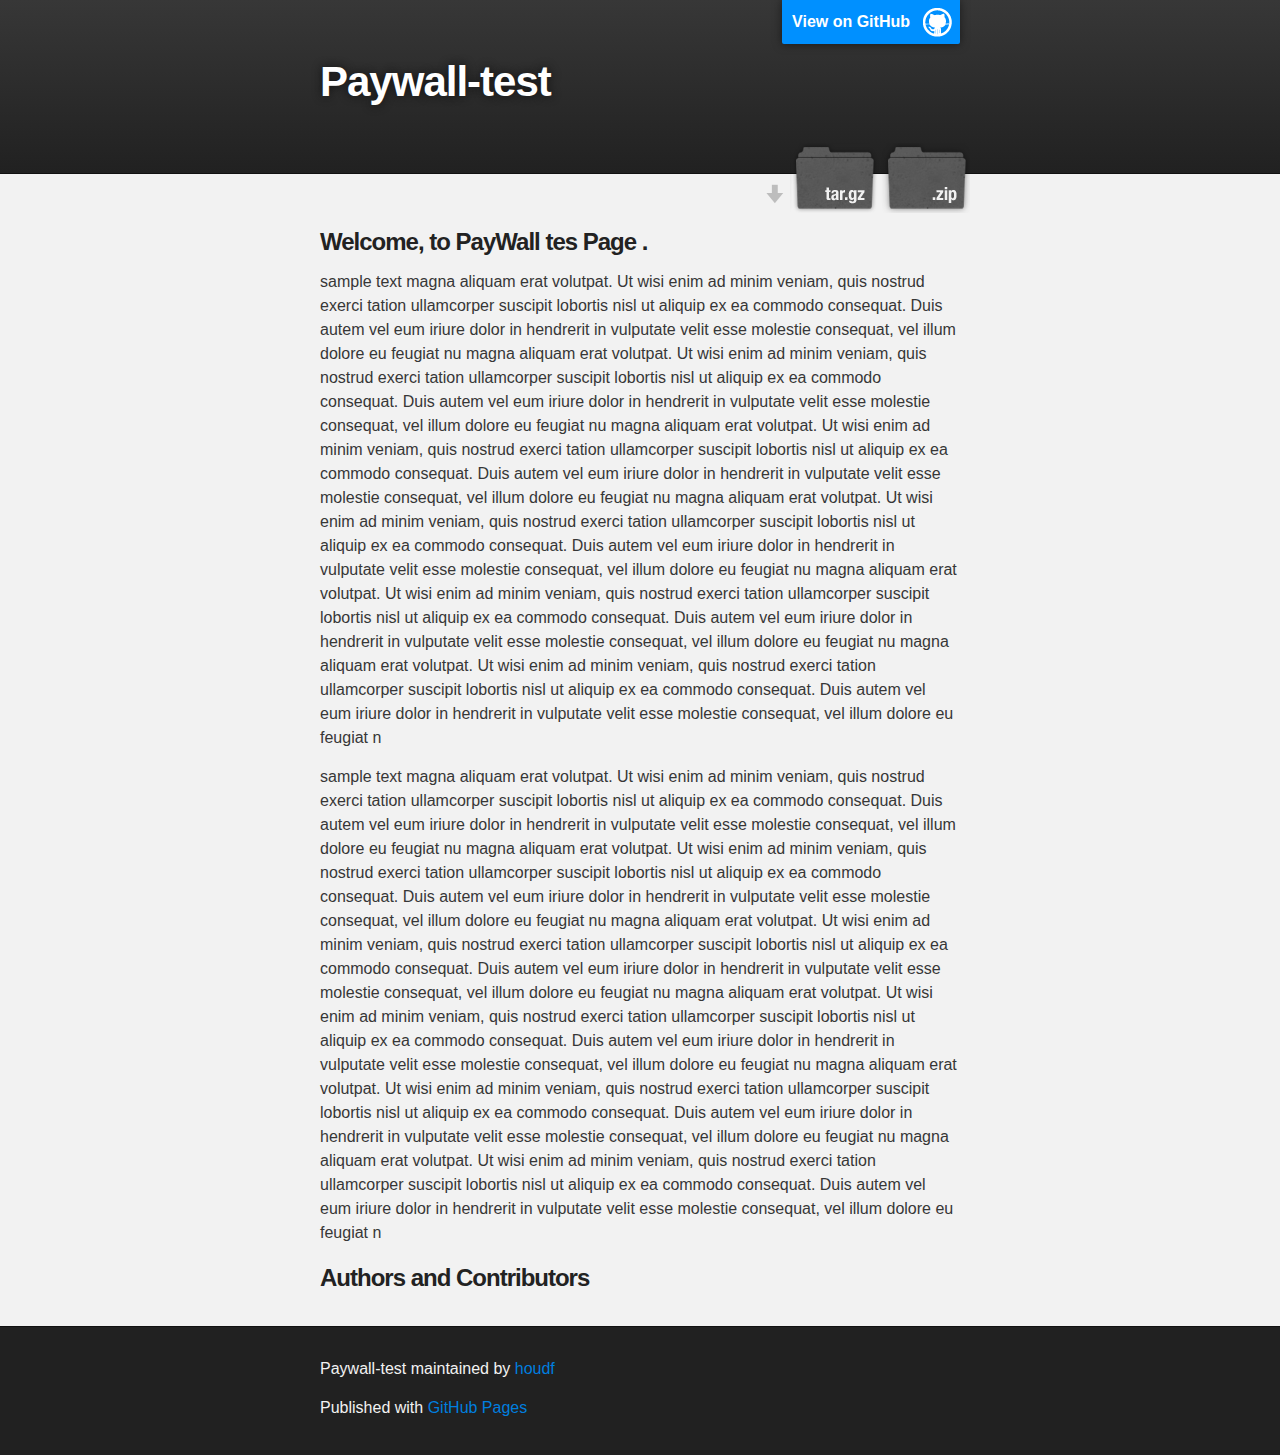
==== index.html @ 7b10b341 "older ver" ====
<!DOCTYPE html>
<html>

  <head>
    <meta charset='utf-8' />
    <meta http-equiv="X-UA-Compatible" content="chrome=1" />
    <meta name="description" content="Paywall-test : " />

<script type="text/javascript" src="http://code.jquery.com/jquery-1.7.min.js"></script>




<script type="text/javascript" src="fancybox/jquery.fancybox-1.3.4.pack.js"></script>

 <link rel="stylesheet" type="text/css" href="http://flipbook.fmwinc.com/proofs/m/mmos/paywall/scripts/fancybox/source/jquery.fancybox.css"/>

<script type="text/javascript" src="paywall/paywall.js"></script>

    <link rel="stylesheet" type="text/css" media="screen" href="stylesheets/stylesheet.css">

    <title>Paywall-test</title>
  </head>

  <body>

    <!-- HEADER -->
    <div id="header_wrap" class="outer">
        <header class="inner">
          <a id="forkme_banner" href="https://github.com/houdf/paywall-test">View on GitHub</a>

          <h1 id="project_title">Paywall-test</h1>
          <h2 id="project_tagline"></h2>

            <section id="downloads">
              <div id="logIn"></div>

              <a class="zip_download_link" href="https://github.com/houdf/paywall-test/zipball/master">Download this project as a .zip file</a>
              <a class="tar_download_link" href="https://github.com/houdf/paywall-test/tarball/master">Download this project as a tar.gz file</a>
            </section>
        </header>
    </div>

    <!-- MAIN CONTENT -->
    <div id="main_content_wrap" class="outer">
      <section id="main_content" class="inner">
        <h3>Welcome, to PayWall tes Page .</h3>
      

<p>sample text magna aliquam erat volutpat. Ut wisi enim ad minim veniam, quis nostrud exerci tation ullamcorper suscipit lobortis nisl ut aliquip ex ea commodo consequat. Duis autem vel eum iriure dolor in hendrerit in vulputate velit esse molestie consequat, vel illum dolore eu feugiat nu magna aliquam erat volutpat. Ut wisi enim ad minim veniam, quis nostrud exerci tation ullamcorper suscipit lobortis nisl ut aliquip ex ea commodo consequat. Duis autem vel eum iriure dolor in hendrerit in vulputate velit esse molestie consequat, vel illum dolore eu feugiat nu magna aliquam erat volutpat. Ut wisi enim ad minim veniam, quis nostrud exerci tation ullamcorper suscipit lobortis nisl ut aliquip ex ea commodo consequat. Duis autem vel eum iriure dolor in hendrerit in vulputate velit esse molestie consequat, vel illum dolore eu feugiat nu magna aliquam erat volutpat. Ut wisi enim ad minim veniam, quis nostrud exerci tation ullamcorper suscipit lobortis nisl ut aliquip ex ea commodo consequat. Duis autem vel eum iriure dolor in hendrerit in vulputate velit esse molestie consequat, vel illum dolore eu feugiat nu magna aliquam erat volutpat. Ut wisi enim ad minim veniam, quis nostrud exerci tation ullamcorper suscipit lobortis nisl ut aliquip ex ea commodo consequat. Duis autem vel eum iriure dolor in hendrerit in vulputate velit esse molestie consequat, vel illum dolore eu feugiat nu magna aliquam erat volutpat. Ut wisi enim ad minim veniam, quis nostrud exerci tation ullamcorper suscipit lobortis nisl ut aliquip ex ea commodo consequat. Duis autem vel eum iriure dolor in hendrerit in vulputate velit esse molestie consequat, vel illum dolore eu feugiat n</p>

<p>sample text magna aliquam erat volutpat. Ut wisi enim ad minim veniam, quis nostrud exerci tation ullamcorper suscipit lobortis nisl ut aliquip ex ea commodo consequat. Duis autem vel eum iriure dolor in hendrerit in vulputate velit esse molestie consequat, vel illum dolore eu feugiat nu magna aliquam erat volutpat. Ut wisi enim ad minim veniam, quis nostrud exerci tation ullamcorper suscipit lobortis nisl ut aliquip ex ea commodo consequat. Duis autem vel eum iriure dolor in hendrerit in vulputate velit esse molestie consequat, vel illum dolore eu feugiat nu magna aliquam erat volutpat. Ut wisi enim ad minim veniam, quis nostrud exerci tation ullamcorper suscipit lobortis nisl ut aliquip ex ea commodo consequat. Duis autem vel eum iriure dolor in hendrerit in vulputate velit esse molestie consequat, vel illum dolore eu feugiat nu magna aliquam erat volutpat. Ut wisi enim ad minim veniam, quis nostrud exerci tation ullamcorper suscipit lobortis nisl ut aliquip ex ea commodo consequat. Duis autem vel eum iriure dolor in hendrerit in vulputate velit esse molestie consequat, vel illum dolore eu feugiat nu magna aliquam erat volutpat. Ut wisi enim ad minim veniam, quis nostrud exerci tation ullamcorper suscipit lobortis nisl ut aliquip ex ea commodo consequat. Duis autem vel eum iriure dolor in hendrerit in vulputate velit esse molestie consequat, vel illum dolore eu feugiat nu magna aliquam erat volutpat. Ut wisi enim ad minim veniam, quis nostrud exerci tation ullamcorper suscipit lobortis nisl ut aliquip ex ea commodo consequat. Duis autem vel eum iriure dolor in hendrerit in vulputate velit esse molestie consequat, vel illum dolore eu feugiat n</p>

<h3>Authors and Contributors</h3>






      </section>
    </div>

    <!-- FOOTER  -->
    <div id="footer_wrap" class="outer">
      <footer class="inner">
        <p class="copyright">Paywall-test maintained by <a href="https://github.com/houdf">houdf</a></p>
        <p>Published with <a href="http://pages.github.com">GitHub Pages</a></p>
      </footer>
    </div>

    

  </body>
</html>
---- stylesheets/stylesheet.css ----
/*******************************************************************************
Slate Theme for GitHub Pages
by Jason Costello, @jsncostello
*******************************************************************************/

@import url(pygment_trac.css);

/*******************************************************************************
MeyerWeb Reset
*******************************************************************************/

html, body, div, span, applet, object, iframe,
h1, h2, h3, h4, h5, h6, p, blockquote, pre,
a, abbr, acronym, address, big, cite, code,
del, dfn, em, img, ins, kbd, q, s, samp,
small, strike, strong, sub, sup, tt, var,
b, u, i, center,
dl, dt, dd, ol, ul, li,
fieldset, form, label, legend,
table, caption, tbody, tfoot, thead, tr, th, td,
article, aside, canvas, details, embed,
figure, figcaption, footer, header, hgroup,
menu, nav, output, ruby, section, summary,
time, mark, audio, video {
  margin: 0;
  padding: 0;
  border: 0;
  font: inherit;
  vertical-align: baseline;
}

/* HTML5 display-role reset for older browsers */
article, aside, details, figcaption, figure,
footer, header, hgroup, menu, nav, section {
  display: block;
}

ol, ul {
  list-style: none;
}

blockquote, q {
}

table {
  border-collapse: collapse;
  border-spacing: 0;
}

a:focus {
  outline: none;
}

/*******************************************************************************
Theme Styles
*******************************************************************************/

body {
  box-sizing: border-box;
  color:#373737;
  background: #212121;
  font-size: 16px;
  font-family: 'Myriad Pro', Calibri, Helvetica, Arial, sans-serif;
  line-height: 1.5;
  -webkit-font-smoothing: antialiased;
}

h1, h2, h3, h4, h5, h6 {
  margin: 10px 0;
  font-weight: 700;
  color:#222222;
  font-family: 'Lucida Grande', 'Calibri', Helvetica, Arial, sans-serif;
  letter-spacing: -1px;
}

h1 {
  font-size: 36px;
  font-weight: 700;
}

h2 {
  padding-bottom: 10px;
  font-size: 32px;
  background: url('../images/bg_hr.png') repeat-x bottom;
}

h3 {
  font-size: 24px;
}

h4 {
  font-size: 21px;
}

h5 {
  font-size: 18px;
}

h6 {
  font-size: 16px;
}

p {
  margin: 10px 0 15px 0;
}

footer p {
  color: #f2f2f2;
}

a {
  text-decoration: none;
  color: #007edf;
  text-shadow: none;

  transition: color 0.5s ease;
  transition: text-shadow 0.5s ease;
  -webkit-transition: color 0.5s ease;
  -webkit-transition: text-shadow 0.5s ease;
  -moz-transition: color 0.5s ease;
  -moz-transition: text-shadow 0.5s ease;
  -o-transition: color 0.5s ease;
  -o-transition: text-shadow 0.5s ease;
  -ms-transition: color 0.5s ease;
  -ms-transition: text-shadow 0.5s ease;
}

#main_content a:hover {
  color: #0069ba;
  text-shadow: #0090ff 0px 0px 2px;
}

footer a:hover {
  color: #43adff;
  text-shadow: #0090ff 0px 0px 2px;
}

em {
  font-style: italic;
}

strong {
  font-weight: bold;
}

img {
  position: relative;
  margin: 0 auto;
  max-width: 739px;
  padding: 5px;
  margin: 10px 0 10px 0;
  border: 1px solid #ebebeb;

  box-shadow: 0 0 5px #ebebeb;
  -webkit-box-shadow: 0 0 5px #ebebeb;
  -moz-box-shadow: 0 0 5px #ebebeb;
  -o-box-shadow: 0 0 5px #ebebeb;
  -ms-box-shadow: 0 0 5px #ebebeb;
}

pre, code {
  width: 100%;
  color: #222;
  background-color: #fff;

  font-family: Monaco, "Bitstream Vera Sans Mono", "Lucida Console", Terminal, monospace;
  font-size: 14px;

  border-radius: 2px;
  -moz-border-radius: 2px;
  -webkit-border-radius: 2px;



}

pre {
  width: 100%;
  padding: 10px;
  box-shadow: 0 0 10px rgba(0,0,0,.1);
  overflow: auto;
}

code {
  padding: 3px;
  margin: 0 3px;
  box-shadow: 0 0 10px rgba(0,0,0,.1);
}

pre code {
  display: block;
  box-shadow: none;
}

blockquote {
  color: #666;
  margin-bottom: 20px;
  padding: 0 0 0 20px;
  border-left: 3px solid #bbb;
}

ul, ol, dl {
  margin-bottom: 15px
}

ul li {
  list-style: inside;
  padding-left: 20px;
}

ol li {
  list-style: decimal inside;
  padding-left: 20px;
}

dl dt {
  font-weight: bold;
}

dl dd {
  padding-left: 20px;
  font-style: italic;
}

dl p {
  padding-left: 20px;
  font-style: italic;
}

hr {
  height: 1px;
  margin-bottom: 5px;
  border: none;
  background: url('../images/bg_hr.png') repeat-x center;
}

table {
  border: 1px solid #373737;
  margin-bottom: 20px;
  text-align: left;
 }

th {
  font-family: 'Lucida Grande', 'Helvetica Neue', Helvetica, Arial, sans-serif;
  padding: 10px;
  background: #373737;
  color: #fff;
 }

td {
  padding: 10px;
  border: 1px solid #373737;
 }

form {
  background: #f2f2f2;
  padding: 20px;
}

img {
  width: 100%;
  max-width: 100%;
}

/*******************************************************************************
Full-Width Styles
*******************************************************************************/

.outer {
  width: 100%;
}

.inner {
  position: relative;
  max-width: 640px;
  padding: 20px 10px;
  margin: 0 auto;
}

#forkme_banner {
  display: block;
  position: absolute;
  top:0;
  right: 10px;
  z-index: 10;
  padding: 10px 50px 10px 10px;
  color: #fff;
  background: url('../images/blacktocat.png') #0090ff no-repeat 95% 50%;
  font-weight: 700;
  box-shadow: 0 0 10px rgba(0,0,0,.5);
  border-bottom-left-radius: 2px;
  border-bottom-right-radius: 2px;
}

#header_wrap {
  background: #212121;
  background: -moz-linear-gradient(top, #373737, #212121);
  background: -webkit-linear-gradient(top, #373737, #212121);
  background: -ms-linear-gradient(top, #373737, #212121);
  background: -o-linear-gradient(top, #373737, #212121);
  background: linear-gradient(top, #373737, #212121);
}

#header_wrap .inner {
  padding: 50px 10px 30px 10px;
}

#project_title {
  margin: 0;
  color: #fff;
  font-size: 42px;
  font-weight: 700;
  text-shadow: #111 0px 0px 10px;
}

#project_tagline {
  color: #fff;
  font-size: 24px;
  font-weight: 300;
  background: none;
  text-shadow: #111 0px 0px 10px;
}

#downloads {
  position: absolute;
  width: 210px;
  z-index: 10;
  bottom: -40px;
  right: 0;
  height: 70px;
  background: url('../images/icon_download.png') no-repeat 0% 90%;
}

.zip_download_link {
  display: block;
  float: right;
  width: 90px;
  height:70px;
  text-indent: -5000px;
  overflow: hidden;
  background: url(../images/sprite_download.png) no-repeat bottom left;
}

.tar_download_link {
  display: block;
  float: right;
  width: 90px;
  height:70px;
  text-indent: -5000px;
  overflow: hidden;
  background: url(../images/sprite_download.png) no-repeat bottom right;
  margin-left: 10px;
}

.zip_download_link:hover {
  background: url(../images/sprite_download.png) no-repeat top left;
}

.tar_download_link:hover {
  background: url(../images/sprite_download.png) no-repeat top right;
}

#main_content_wrap {
  background: #f2f2f2;
  border-top: 1px solid #111;
  border-bottom: 1px solid #111;
}

#main_content {
  padding-top: 40px;
}

#footer_wrap {
  background: #212121;
}



/*******************************************************************************
Small Device Styles
*******************************************************************************/

@media screen and (max-width: 480px) {
  body {
    font-size:14px;
  }

  #downloads {
    display: none;
  }

  .inner {
    min-width: 320px;
    max-width: 480px;
  }

  #project_title {
  font-size: 32px;
  }

  h1 {
    font-size: 28px;
  }

  h2 {
    font-size: 24px;
  }

  h3 {
    font-size: 21px;
  }

  h4 {
    font-size: 18px;
  }

  h5 {
    font-size: 14px;
  }

  h6 {
    font-size: 12px;
  }

  code, pre {
    min-width: 320px;
    max-width: 480px;
    font-size: 11px;
  }

}
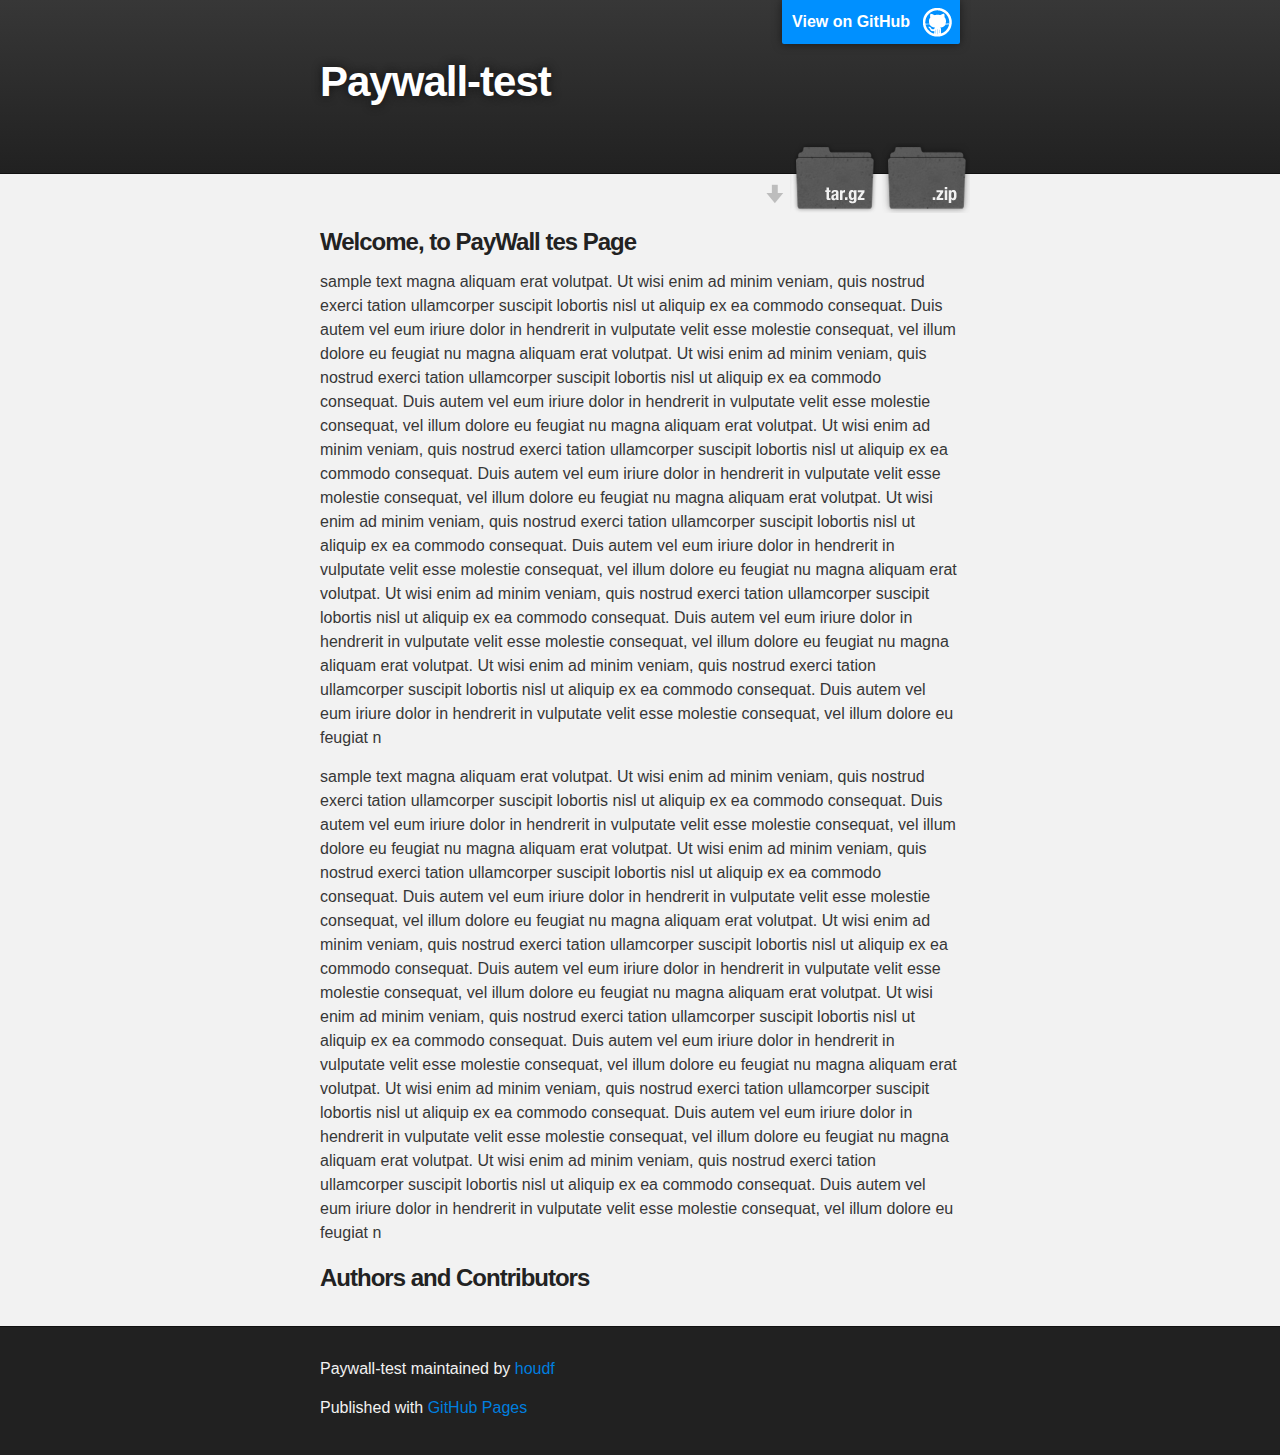
==== commit aab7e955: "new" ====
--- a/index.html
+++ b/index.html
@@ -13,7 +13,7 @@
 
 <script type="text/javascript" src="fancybox/jquery.fancybox-1.3.4.pack.js"></script>
 
- <link rel="stylesheet" type="text/css" href="http://flipbook.fmwinc.com/proofs/m/mmos/paywall/scripts/fancybox/source/jquery.fancybox.css"/>
+ <link rel="stylesheet" type="text/css" href="fancybox/jquery.fancybox-1.3.4.css"/>
 
 <script type="text/javascript" src="paywall/paywall.js"></script>
 
@@ -44,7 +44,7 @@
     <!-- MAIN CONTENT -->
     <div id="main_content_wrap" class="outer">
       <section id="main_content" class="inner">
-        <h3>Welcome, to PayWall tes Page .</h3>
+        <h3>Welcome, to PayWall tes Page</h3>
       
 
 <p>sample text magna aliquam erat volutpat. Ut wisi enim ad minim veniam, quis nostrud exerci tation ullamcorper suscipit lobortis nisl ut aliquip ex ea commodo consequat. Duis autem vel eum iriure dolor in hendrerit in vulputate velit esse molestie consequat, vel illum dolore eu feugiat nu magna aliquam erat volutpat. Ut wisi enim ad minim veniam, quis nostrud exerci tation ullamcorper suscipit lobortis nisl ut aliquip ex ea commodo consequat. Duis autem vel eum iriure dolor in hendrerit in vulputate velit esse molestie consequat, vel illum dolore eu feugiat nu magna aliquam erat volutpat. Ut wisi enim ad minim veniam, quis nostrud exerci tation ullamcorper suscipit lobortis nisl ut aliquip ex ea commodo consequat. Duis autem vel eum iriure dolor in hendrerit in vulputate velit esse molestie consequat, vel illum dolore eu feugiat nu magna aliquam erat volutpat. Ut wisi enim ad minim veniam, quis nostrud exerci tation ullamcorper suscipit lobortis nisl ut aliquip ex ea commodo consequat. Duis autem vel eum iriure dolor in hendrerit in vulputate velit esse molestie consequat, vel illum dolore eu feugiat nu magna aliquam erat volutpat. Ut wisi enim ad minim veniam, quis nostrud exerci tation ullamcorper suscipit lobortis nisl ut aliquip ex ea commodo consequat. Duis autem vel eum iriure dolor in hendrerit in vulputate velit esse molestie consequat, vel illum dolore eu feugiat nu magna aliquam erat volutpat. Ut wisi enim ad minim veniam, quis nostrud exerci tation ullamcorper suscipit lobortis nisl ut aliquip ex ea commodo consequat. Duis autem vel eum iriure dolor in hendrerit in vulputate velit esse molestie consequat, vel illum dolore eu feugiat n</p>
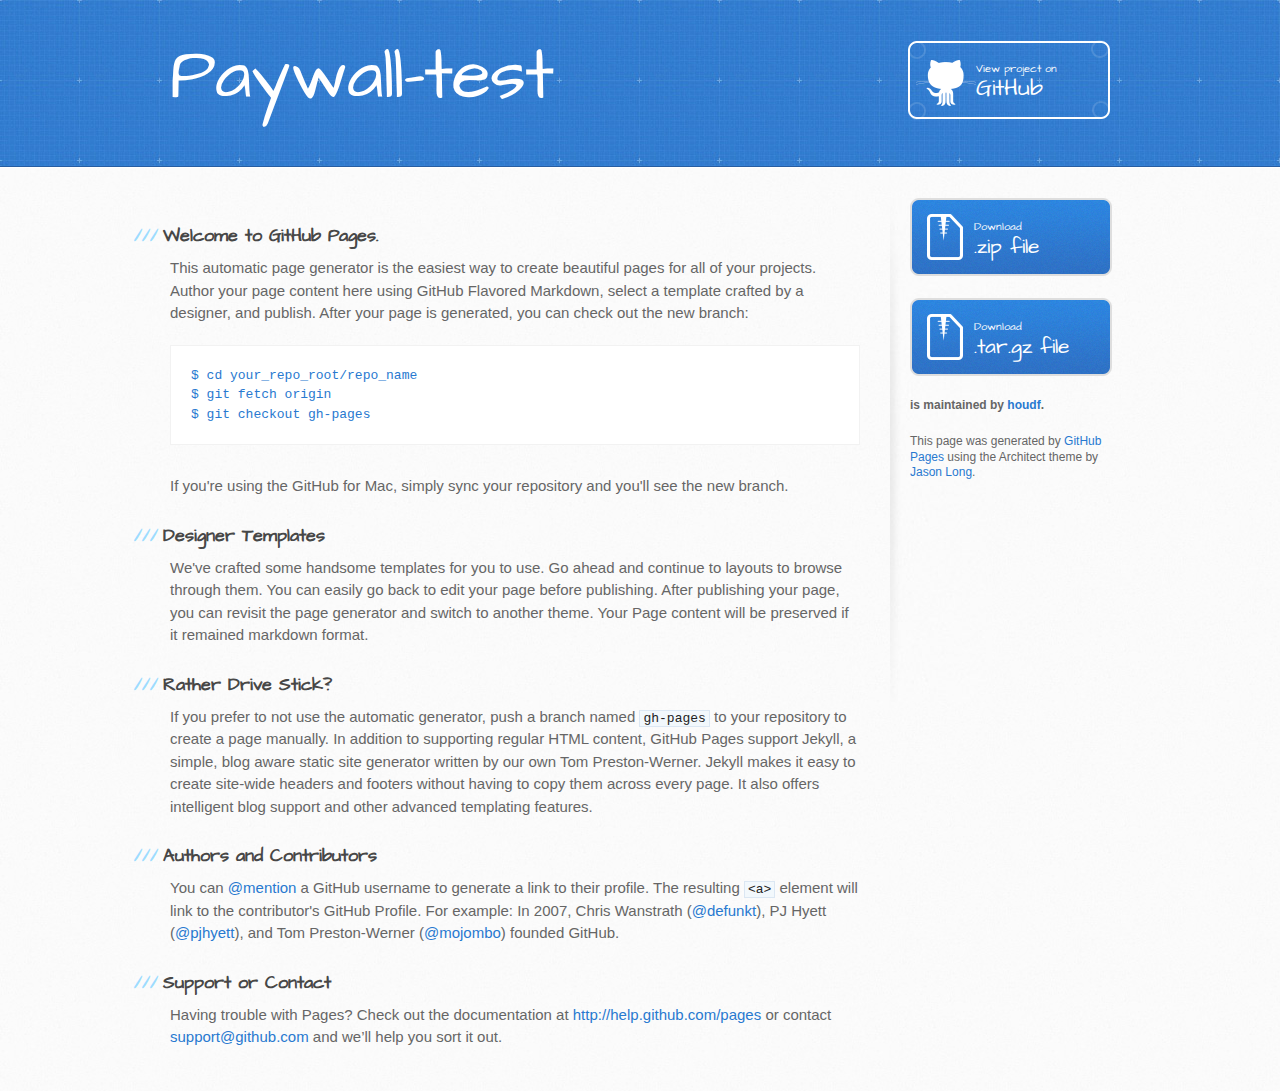
==== commit ef5f38ab: "Create gh-pages branch via GitHub" ====
--- a/index.html
+++ b/index.html
@@ -1,75 +1,78 @@
 <!DOCTYPE html>
 <html>
+  <head>
+    <meta charset='utf-8'>
+    <meta http-equiv="X-UA-Compatible" content="chrome=1">
+    <meta name="viewport" content="width=device-width, initial-scale=1, maximum-scale=1">
+    <link href='https://fonts.googleapis.com/css?family=Architects+Daughter' rel='stylesheet' type='text/css'>
+    <link rel="stylesheet" type="text/css" href="stylesheets/stylesheet.css" media="screen" />
+    <link rel="stylesheet" type="text/css" href="stylesheets/pygment_trac.css" media="screen" />
+    <link rel="stylesheet" type="text/css" href="stylesheets/print.css" media="print" />
 
-  <head>
-    <meta charset='utf-8' />
-    <meta http-equiv="X-UA-Compatible" content="chrome=1" />
-    <meta name="description" content="Paywall-test : " />
+    <!--[if lt IE 9]>
+    <script src="//html5shiv.googlecode.com/svn/trunk/html5.js"></script>
+    <![endif]-->
 
-<script type="text/javascript" src="http://code.jquery.com/jquery-1.7.min.js"></script>
-
-
-
-
-<script type="text/javascript" src="fancybox/jquery.fancybox-1.3.4.pack.js"></script>
-
- <link rel="stylesheet" type="text/css" href="fancybox/jquery.fancybox-1.3.4.css"/>
-
-<script type="text/javascript" src="paywall/paywall.js"></script>
-
-    <link rel="stylesheet" type="text/css" media="screen" href="stylesheets/stylesheet.css">
-
-    <title>Paywall-test</title>
+    <title>Paywall-test by houdf</title>
   </head>
 
   <body>
+    <header>
+      <div class="inner">
+        <h1>Paywall-test</h1>
+        <h2></h2>
+        <a href="https://github.com/houdf/paywall-test" class="button"><small>View project on</small>GitHub</a>
+      </div>
+    </header>
 
-    <!-- HEADER -->
-    <div id="header_wrap" class="outer">
-        <header class="inner">
-          <a id="forkme_banner" href="https://github.com/houdf/paywall-test">View on GitHub</a>
+    <div id="content-wrapper">
+      <div class="inner clearfix">
+        <section id="main-content">
+          <h3>Welcome to GitHub Pages.</h3>
 
-          <h1 id="project_title">Paywall-test</h1>
-          <h2 id="project_tagline"></h2>
+<p>This automatic page generator is the easiest way to create beautiful pages for all of your projects. Author your page content here using GitHub Flavored Markdown, select a template crafted by a designer, and publish. After your page is generated, you can check out the new branch:</p>
 
-            <section id="downloads">
-              <div id="logIn"></div>
+<pre><code>$ cd your_repo_root/repo_name
+$ git fetch origin
+$ git checkout gh-pages
+</code></pre>
 
-              <a class="zip_download_link" href="https://github.com/houdf/paywall-test/zipball/master">Download this project as a .zip file</a>
-              <a class="tar_download_link" href="https://github.com/houdf/paywall-test/tarball/master">Download this project as a tar.gz file</a>
-            </section>
-        </header>
-    </div>
+<p>If you're using the GitHub for Mac, simply sync your repository and you'll see the new branch.</p>
 
-    <!-- MAIN CONTENT -->
-    <div id="main_content_wrap" class="outer">
-      <section id="main_content" class="inner">
-        <h3>Welcome, to PayWall tes Page</h3>
-      
+<h3>Designer Templates</h3>
 
-<p>sample text magna aliquam erat volutpat. Ut wisi enim ad minim veniam, quis nostrud exerci tation ullamcorper suscipit lobortis nisl ut aliquip ex ea commodo consequat. Duis autem vel eum iriure dolor in hendrerit in vulputate velit esse molestie consequat, vel illum dolore eu feugiat nu magna aliquam erat volutpat. Ut wisi enim ad minim veniam, quis nostrud exerci tation ullamcorper suscipit lobortis nisl ut aliquip ex ea commodo consequat. Duis autem vel eum iriure dolor in hendrerit in vulputate velit esse molestie consequat, vel illum dolore eu feugiat nu magna aliquam erat volutpat. Ut wisi enim ad minim veniam, quis nostrud exerci tation ullamcorper suscipit lobortis nisl ut aliquip ex ea commodo consequat. Duis autem vel eum iriure dolor in hendrerit in vulputate velit esse molestie consequat, vel illum dolore eu feugiat nu magna aliquam erat volutpat. Ut wisi enim ad minim veniam, quis nostrud exerci tation ullamcorper suscipit lobortis nisl ut aliquip ex ea commodo consequat. Duis autem vel eum iriure dolor in hendrerit in vulputate velit esse molestie consequat, vel illum dolore eu feugiat nu magna aliquam erat volutpat. Ut wisi enim ad minim veniam, quis nostrud exerci tation ullamcorper suscipit lobortis nisl ut aliquip ex ea commodo consequat. Duis autem vel eum iriure dolor in hendrerit in vulputate velit esse molestie consequat, vel illum dolore eu feugiat nu magna aliquam erat volutpat. Ut wisi enim ad minim veniam, quis nostrud exerci tation ullamcorper suscipit lobortis nisl ut aliquip ex ea commodo consequat. Duis autem vel eum iriure dolor in hendrerit in vulputate velit esse molestie consequat, vel illum dolore eu feugiat n</p>
+<p>We've crafted some handsome templates for you to use. Go ahead and continue to layouts to browse through them. You can easily go back to edit your page before publishing. After publishing your page, you can revisit the page generator and switch to another theme. Your Page content will be preserved if it remained markdown format.</p>
 
-<p>sample text magna aliquam erat volutpat. Ut wisi enim ad minim veniam, quis nostrud exerci tation ullamcorper suscipit lobortis nisl ut aliquip ex ea commodo consequat. Duis autem vel eum iriure dolor in hendrerit in vulputate velit esse molestie consequat, vel illum dolore eu feugiat nu magna aliquam erat volutpat. Ut wisi enim ad minim veniam, quis nostrud exerci tation ullamcorper suscipit lobortis nisl ut aliquip ex ea commodo consequat. Duis autem vel eum iriure dolor in hendrerit in vulputate velit esse molestie consequat, vel illum dolore eu feugiat nu magna aliquam erat volutpat. Ut wisi enim ad minim veniam, quis nostrud exerci tation ullamcorper suscipit lobortis nisl ut aliquip ex ea commodo consequat. Duis autem vel eum iriure dolor in hendrerit in vulputate velit esse molestie consequat, vel illum dolore eu feugiat nu magna aliquam erat volutpat. Ut wisi enim ad minim veniam, quis nostrud exerci tation ullamcorper suscipit lobortis nisl ut aliquip ex ea commodo consequat. Duis autem vel eum iriure dolor in hendrerit in vulputate velit esse molestie consequat, vel illum dolore eu feugiat nu magna aliquam erat volutpat. Ut wisi enim ad minim veniam, quis nostrud exerci tation ullamcorper suscipit lobortis nisl ut aliquip ex ea commodo consequat. Duis autem vel eum iriure dolor in hendrerit in vulputate velit esse molestie consequat, vel illum dolore eu feugiat nu magna aliquam erat volutpat. Ut wisi enim ad minim veniam, quis nostrud exerci tation ullamcorper suscipit lobortis nisl ut aliquip ex ea commodo consequat. Duis autem vel eum iriure dolor in hendrerit in vulputate velit esse molestie consequat, vel illum dolore eu feugiat n</p>
+<h3>Rather Drive Stick?</h3>
+
+<p>If you prefer to not use the automatic generator, push a branch named <code>gh-pages</code> to your repository to create a page manually. In addition to supporting regular HTML content, GitHub Pages support Jekyll, a simple, blog aware static site generator written by our own Tom Preston-Werner. Jekyll makes it easy to create site-wide headers and footers without having to copy them across every page. It also offers intelligent blog support and other advanced templating features.</p>
 
 <h3>Authors and Contributors</h3>
 
+<p>You can <a href="https://github.com/blog/821" class="user-mention">@mention</a> a GitHub username to generate a link to their profile. The resulting <code>&lt;a&gt;</code> element will link to the contributor's GitHub Profile. For example: In 2007, Chris Wanstrath (<a href="https://github.com/defunkt" class="user-mention">@defunkt</a>), PJ Hyett (<a href="https://github.com/pjhyett" class="user-mention">@pjhyett</a>), and Tom Preston-Werner (<a href="https://github.com/mojombo" class="user-mention">@mojombo</a>) founded GitHub.</p>
 
+<h3>Support or Contact</h3>
 
+<p>Having trouble with Pages? Check out the documentation at <a href="http://help.github.com/pages">http://help.github.com/pages</a> or contact <a href="mailto:support@github.com">support@github.com</a> and we’ll help you sort it out.</p>
+        </section>
 
+        <aside id="sidebar">
+          <a href="https://github.com/houdf/paywall-test/zipball/master" class="button">
+            <small>Download</small>
+            .zip file
+          </a>
+          <a href="https://github.com/houdf/paywall-test/tarball/master" class="button">
+            <small>Download</small>
+            .tar.gz file
+          </a>
 
+          <p class="repo-owner"><a href="https://github.com/houdf/paywall-test"></a> is maintained by <a href="https://github.com/houdf">houdf</a>.</p>
 
-      </section>
+          <p>This page was generated by <a href="pages.github.com">GitHub Pages</a> using the Architect theme by <a href="http://twitter.com/jasonlong">Jason Long</a>.</p>
+        </aside>
+      </div>
     </div>
 
-    <!-- FOOTER  -->
-    <div id="footer_wrap" class="outer">
-      <footer class="inner">
-        <p class="copyright">Paywall-test maintained by <a href="https://github.com/houdf">houdf</a></p>
-        <p>Published with <a href="http://pages.github.com">GitHub Pages</a></p>
-      </footer>
-    </div>
-
-    
-
+  
   </body>
-</html>
+</html>--- a/stylesheets/stylesheet.css
+++ b/stylesheets/stylesheet.css
@@ -1,14 +1,7 @@
-/*******************************************************************************
-Slate Theme for GitHub Pages
-by Jason Costello, @jsncostello
-*******************************************************************************/
-
-@import url(pygment_trac.css);
-
-/*******************************************************************************
-MeyerWeb Reset
-*******************************************************************************/
-
+/* http://meyerweb.com/eric/tools/css/reset/ 
+   v2.0 | 20110126
+   License: none (public domain)
+*/
 html, body, div, span, applet, object, iframe,
 h1, h2, h3, h4, h5, h6, p, blockquote, pre,
 a, abbr, acronym, address, big, cite, code,
@@ -18,414 +11,469 @@
 dl, dt, dd, ol, ul, li,
 fieldset, form, label, legend,
 table, caption, tbody, tfoot, thead, tr, th, td,
-article, aside, canvas, details, embed,
-figure, figcaption, footer, header, hgroup,
+article, aside, canvas, details, embed, 
+figure, figcaption, footer, header, hgroup, 
 menu, nav, output, ruby, section, summary,
 time, mark, audio, video {
-  margin: 0;
+	margin: 0;
+	padding: 0;
+	border: 0;
+	font-size: 100%;
+	font: inherit;
+	vertical-align: baseline;
+}
+/* HTML5 display-role reset for older browsers */
+article, aside, details, figcaption, figure, 
+footer, header, hgroup, menu, nav, section {
+	display: block;
+}
+body {
+	line-height: 1;
+}
+ol, ul {
+	list-style: none;
+}
+blockquote, q {
+	quotes: none;
+}
+blockquote:before, blockquote:after,
+q:before, q:after {
+	content: '';
+	content: none;
+}
+table {
+	border-collapse: collapse;
+	border-spacing: 0;
+}
+
+/* LAYOUT STYLES */
+body {
+  font-size: 15px;
+  line-height: 1.5; 
+  background: #fafafa url(../images/body-bg.jpg) 0 0 repeat;
+  font-family: 'Helvetica Neue', Helvetica, Arial, serif;
+  font-weight: 400;
+  color: #666;
+}
+
+a {
+  color: #2879d0;
+}
+a:hover {
+  color: #2268b2;
+}
+
+header {
+  padding-top: 40px;
+  padding-bottom: 40px;
+  font-family: 'Architects Daughter', 'Helvetica Neue', Helvetica, Arial, serif; 
+  background: #2e7bcf url(../images/header-bg.jpg) 0 0 repeat-x;
+  border-bottom: solid 1px #275da1;
+}
+
+header h1 {
+  letter-spacing: -1px;
+  font-size: 72px;
+  color: #fff;
+  line-height: 1;
+  margin-bottom: 0.2em;
+  width: 540px;
+}
+
+header h2 {
+  font-size: 26px;
+  color: #9ddcff;
+  font-weight: normal;
+  line-height: 1.3;
+  width: 540px;
+  letter-spacing: 0;
+}
+
+.inner {
+  position: relative;
+  width: 940px;
+  margin: 0 auto;
+}
+
+#content-wrapper {
+  border-top: solid 1px #fff;
+  padding-top: 30px;
+}
+
+#main-content {
+  width: 690px;
+  float: left;
+}
+
+#main-content img {
+  max-width: 100%;
+}
+
+aside#sidebar {
+  width: 200px;
+  padding-left: 20px;
+  min-height: 504px;
+  float: right;
+  background: transparent url(../images/sidebar-bg.jpg) 0 0 no-repeat;
+  font-size: 12px;
+  line-height: 1.3;
+}
+
+aside#sidebar p.repo-owner,
+aside#sidebar p.repo-owner a {
+  font-weight: bold;
+}
+
+#downloads {
+  margin-bottom: 40px;
+}
+
+a.button {
+  width: 134px;
+  height: 58px;
+  line-height: 1.2;
+  font-size: 23px;
+  color: #fff;
+  padding-left: 68px;
+  padding-top: 22px;
+  font-family: 'Architects Daughter', 'Helvetica Neue', Helvetica, Arial, serif; 
+}
+a.button small {
+  display: block;
+  font-size: 11px;
+}
+header a.button {
+  position: absolute;
+  right: 0;
+  top: 0;
+  background: transparent url(../images/github-button.png) 0 0 no-repeat;
+}
+aside a.button {
+  width: 138px;
+  padding-left: 64px;
+  display: block;
+  background: transparent url(../images/download-button.png) 0 0 no-repeat;
+  margin-bottom: 20px;
+  font-size: 21px;
+}
+
+code, pre {
+  font-family: Monaco, "Bitstream Vera Sans Mono", "Lucida Console", Terminal, monospace;
+  color: #222;
+  margin-bottom: 30px;
+  font-size: 13px;
+}
+
+code {
+  background-color: #f2f8fc;
+  border: solid 1px #dbe7f3;
+  padding: 0 3px;
+}
+
+pre {
+  padding: 20px;
+  background: #fff;
+  text-shadow: none;
+  overflow: auto;
+  border: solid 1px #f2f2f2;
+}
+pre code {
+  color: #2879d0;
+  background-color: #fff;
+  border: none;
   padding: 0;
-  border: 0;
-  font: inherit;
-  vertical-align: baseline;
-}
-
-/* HTML5 display-role reset for older browsers */
-article, aside, details, figcaption, figure,
-footer, header, hgroup, menu, nav, section {
-  display: block;
-}
-
-ol, ul {
-  list-style: none;
-}
-
-blockquote, q {
-}
-
-table {
-  border-collapse: collapse;
-  border-spacing: 0;
-}
-
-a:focus {
-  outline: none;
-}
-
-/*******************************************************************************
-Theme Styles
-*******************************************************************************/
-
-body {
-  box-sizing: border-box;
-  color:#373737;
-  background: #212121;
-  font-size: 16px;
-  font-family: 'Myriad Pro', Calibri, Helvetica, Arial, sans-serif;
-  line-height: 1.5;
-  -webkit-font-smoothing: antialiased;
-}
-
-h1, h2, h3, h4, h5, h6 {
-  margin: 10px 0;
-  font-weight: 700;
-  color:#222222;
-  font-family: 'Lucida Grande', 'Calibri', Helvetica, Arial, sans-serif;
-  letter-spacing: -1px;
-}
-
-h1 {
-  font-size: 36px;
-  font-weight: 700;
-}
-
-h2 {
-  padding-bottom: 10px;
-  font-size: 32px;
-  background: url('../images/bg_hr.png') repeat-x bottom;
-}
-
-h3 {
-  font-size: 24px;
-}
-
-h4 {
-  font-size: 21px;
-}
-
-h5 {
-  font-size: 18px;
-}
-
-h6 {
-  font-size: 16px;
-}
-
-p {
-  margin: 10px 0 15px 0;
-}
-
-footer p {
-  color: #f2f2f2;
-}
-
-a {
-  text-decoration: none;
-  color: #007edf;
-  text-shadow: none;
-
-  transition: color 0.5s ease;
-  transition: text-shadow 0.5s ease;
-  -webkit-transition: color 0.5s ease;
-  -webkit-transition: text-shadow 0.5s ease;
-  -moz-transition: color 0.5s ease;
-  -moz-transition: text-shadow 0.5s ease;
-  -o-transition: color 0.5s ease;
-  -o-transition: text-shadow 0.5s ease;
-  -ms-transition: color 0.5s ease;
-  -ms-transition: text-shadow 0.5s ease;
-}
-
-#main_content a:hover {
-  color: #0069ba;
-  text-shadow: #0090ff 0px 0px 2px;
-}
-
-footer a:hover {
-  color: #43adff;
-  text-shadow: #0090ff 0px 0px 2px;
-}
-
-em {
-  font-style: italic;
-}
-
-strong {
-  font-weight: bold;
-}
-
-img {
-  position: relative;
-  margin: 0 auto;
-  max-width: 739px;
-  padding: 5px;
-  margin: 10px 0 10px 0;
-  border: 1px solid #ebebeb;
-
-  box-shadow: 0 0 5px #ebebeb;
-  -webkit-box-shadow: 0 0 5px #ebebeb;
-  -moz-box-shadow: 0 0 5px #ebebeb;
-  -o-box-shadow: 0 0 5px #ebebeb;
-  -ms-box-shadow: 0 0 5px #ebebeb;
-}
-
-pre, code {
-  width: 100%;
-  color: #222;
-  background-color: #fff;
-
-  font-family: Monaco, "Bitstream Vera Sans Mono", "Lucida Console", Terminal, monospace;
-  font-size: 14px;
-
-  border-radius: 2px;
-  -moz-border-radius: 2px;
-  -webkit-border-radius: 2px;
-
-
-
-}
-
-pre {
-  width: 100%;
-  padding: 10px;
-  box-shadow: 0 0 10px rgba(0,0,0,.1);
-  overflow: auto;
-}
-
-code {
-  padding: 3px;
-  margin: 0 3px;
-  box-shadow: 0 0 10px rgba(0,0,0,.1);
-}
-
-pre code {
-  display: block;
-  box-shadow: none;
-}
-
-blockquote {
-  color: #666;
+}
+
+ul, ol, dl {
   margin-bottom: 20px;
-  padding: 0 0 0 20px;
-  border-left: 3px solid #bbb;
-}
-
-ul, ol, dl {
-  margin-bottom: 15px
-}
-
-ul li {
-  list-style: inside;
-  padding-left: 20px;
-}
-
-ol li {
-  list-style: decimal inside;
-  padding-left: 20px;
-}
-
-dl dt {
-  font-weight: bold;
-}
-
-dl dd {
-  padding-left: 20px;
-  font-style: italic;
-}
-
-dl p {
-  padding-left: 20px;
-  font-style: italic;
-}
+}
+
+
+/* COMMON STYLES */
 
 hr {
   height: 1px;
-  margin-bottom: 5px;
+  line-height: 1px;
+  margin-top: 1em;
+  padding-bottom: 1em;
   border: none;
-  background: url('../images/bg_hr.png') repeat-x center;
+  background: transparent url('../images/hr.png') 0 0 no-repeat;
 }
 
 table {
-  border: 1px solid #373737;
-  margin-bottom: 20px;
-  text-align: left;
- }
+  width: 100%;
+  border: 1px solid #ebebeb;
+}
 
 th {
-  font-family: 'Lucida Grande', 'Helvetica Neue', Helvetica, Arial, sans-serif;
-  padding: 10px;
-  background: #373737;
-  color: #fff;
- }
+  font-weight: 500;
+}
 
 td {
-  padding: 10px;
-  border: 1px solid #373737;
- }
+  border: 1px solid #ebebeb;
+  text-align: center; 
+  font-weight: 300;
+}
 
 form {
   background: #f2f2f2;
   padding: 20px;
-}
-
-img {
-  width: 100%;
-  max-width: 100%;
-}
-
-/*******************************************************************************
-Full-Width Styles
-*******************************************************************************/
-
-.outer {
-  width: 100%;
-}
-
-.inner {
-  position: relative;
-  max-width: 640px;
-  padding: 20px 10px;
-  margin: 0 auto;
-}
-
-#forkme_banner {
+  
+}
+
+
+/* GENERAL ELEMENT TYPE STYLES */
+
+#main-content h1 {
+  font-family: 'Architects Daughter', 'Helvetica Neue', Helvetica, Arial, serif; 
+  font-size: 2.8em;
+  letter-spacing: -1px;
+  color: #474747;
+} 
+
+#main-content h1:before {
+  content: "/";
+  color: #9ddcff;
+  padding-right: 0.3em;
+  margin-left: -0.9em;
+}
+
+#main-content h2 {
+  font-family: 'Architects Daughter', 'Helvetica Neue', Helvetica, Arial, serif; 
+  font-size: 22px;
+  font-weight: bold;
+  margin-bottom: 8px;
+  color: #474747;
+} 
+#main-content h2:before {
+  content: "//";
+  color: #9ddcff;
+  padding-right: 0.3em;
+  margin-left: -1.5em;
+}
+
+#main-content h3 {
+  font-family: 'Architects Daughter', 'Helvetica Neue', Helvetica, Arial, serif; 
+  font-size: 18px;
+  font-weight: bold;
+  margin-top: 24px;
+  margin-bottom: 8px;
+  color: #474747;
+} 
+ 
+#main-content h3:before {
+  content: "///";
+  color: #9ddcff;
+  padding-right: 0.3em;
+  margin-left: -2em;
+}
+
+#main-content h4 {
+  font-family: 'Architects Daughter', 'Helvetica Neue', Helvetica, Arial, serif; 
+  font-size: 15px;
+  font-weight: bold;
+  color: #474747;
+} 
+
+h4:before {
+  content: "////";
+  color: #9ddcff;
+  padding-right: 0.3em;
+  margin-left: -2.8em;
+}
+
+#main-content h5 {
+  font-family: 'Architects Daughter', 'Helvetica Neue', Helvetica, Arial, serif; 
+  font-size: 14px;
+  color: #474747;
+} 
+h5:before {
+  content: "/////";
+  color: #9ddcff;
+  padding-right: 0.3em;
+  margin-left: -3.2em;
+}
+
+#main-content h6 {
+  font-family: 'Architects Daughter', 'Helvetica Neue', Helvetica, Arial, serif; 
+  font-size: .8em;
+  color: #474747;
+} 
+h6:before {
+  content: "//////";
+  color: #9ddcff;
+  padding-right: 0.3em;
+  margin-left: -3.7em;
+}
+
+p {
+  margin-bottom: 20px;
+}
+ 
+a {
+  text-decoration: none;
+}
+
+p a {
+  font-weight: 400;
+}
+
+blockquote {
+  font-size: 1.6em;
+  border-left: 10px solid #e9e9e9;
+  margin-bottom: 20px;
+  padding: 0 0 0 30px;
+}
+
+ul li {
+  list-style: disc inside;
+  padding-left: 20px;
+}
+
+ol li {
+  list-style: decimal inside;
+  padding-left: 3px;
+}
+
+dl dd {
+  font-style: italic;
+  font-weight: 100;
+}
+
+footer {
+  background: transparent url('../images/hr.png') 0 0 no-repeat;
+  margin-top: 40px;
+  padding-top: 20px;
+  padding-bottom: 30px;
+  font-size: 13px;
+  color: #aaa;
+}
+
+footer a {
+  color: #666;
+}
+footer a:hover {
+  color: #444;
+}
+
+/* MISC */
+.clearfix:after {
+  clear: both;
+  content: '.';
   display: block;
-  position: absolute;
-  top:0;
-  right: 10px;
-  z-index: 10;
-  padding: 10px 50px 10px 10px;
-  color: #fff;
-  background: url('../images/blacktocat.png') #0090ff no-repeat 95% 50%;
-  font-weight: 700;
-  box-shadow: 0 0 10px rgba(0,0,0,.5);
-  border-bottom-left-radius: 2px;
-  border-bottom-right-radius: 2px;
-}
-
-#header_wrap {
-  background: #212121;
-  background: -moz-linear-gradient(top, #373737, #212121);
-  background: -webkit-linear-gradient(top, #373737, #212121);
-  background: -ms-linear-gradient(top, #373737, #212121);
-  background: -o-linear-gradient(top, #373737, #212121);
-  background: linear-gradient(top, #373737, #212121);
-}
-
-#header_wrap .inner {
-  padding: 50px 10px 30px 10px;
-}
-
-#project_title {
-  margin: 0;
-  color: #fff;
-  font-size: 42px;
-  font-weight: 700;
-  text-shadow: #111 0px 0px 10px;
-}
-
-#project_tagline {
-  color: #fff;
-  font-size: 24px;
-  font-weight: 300;
-  background: none;
-  text-shadow: #111 0px 0px 10px;
-}
-
-#downloads {
-  position: absolute;
-  width: 210px;
-  z-index: 10;
-  bottom: -40px;
-  right: 0;
-  height: 70px;
-  background: url('../images/icon_download.png') no-repeat 0% 90%;
-}
-
-.zip_download_link {
-  display: block;
-  float: right;
-  width: 90px;
-  height:70px;
-  text-indent: -5000px;
-  overflow: hidden;
-  background: url(../images/sprite_download.png) no-repeat bottom left;
-}
-
-.tar_download_link {
-  display: block;
-  float: right;
-  width: 90px;
-  height:70px;
-  text-indent: -5000px;
-  overflow: hidden;
-  background: url(../images/sprite_download.png) no-repeat bottom right;
-  margin-left: 10px;
-}
-
-.zip_download_link:hover {
-  background: url(../images/sprite_download.png) no-repeat top left;
-}
-
-.tar_download_link:hover {
-  background: url(../images/sprite_download.png) no-repeat top right;
-}
-
-#main_content_wrap {
-  background: #f2f2f2;
-  border-top: 1px solid #111;
-  border-bottom: 1px solid #111;
-}
-
-#main_content {
-  padding-top: 40px;
-}
-
-#footer_wrap {
-  background: #212121;
-}
-
-
-
-/*******************************************************************************
-Small Device Styles
-*******************************************************************************/
-
-@media screen and (max-width: 480px) {
-  body {
-    font-size:14px;
-  }
-
-  #downloads {
+  visibility: hidden;
+  height: 0;
+}
+
+.clearfix {display: inline-block;}
+* html .clearfix {height: 1%;}
+.clearfix {display: block;}
+
+/* #Media Queries
+================================================== */
+
+/* Smaller than standard 960 (devices and browsers) */
+@media only screen and (max-width: 959px) {}
+
+/* Tablet Portrait size to standard 960 (devices and browsers) */
+@media only screen and (min-width: 768px) and (max-width: 959px) {
+  .inner {
+    width: 740px;
+  }
+  header h1, header h2 {
+    width: 340px;
+  }
+  header h1 {
+    font-size: 60px;
+  }
+  header h2 {
+    font-size: 30px;
+  }
+  #main-content {
+    width: 490px;
+  }
+  #main-content h1:before,
+  #main-content h2:before,
+  #main-content h3:before,
+  #main-content h4:before,
+  #main-content h5:before,
+  #main-content h6:before {
+    content: none;
+    padding-right: 0;
+    margin-left: 0;
+  }
+}
+
+/* All Mobile Sizes (devices and browser) */
+@media only screen and (max-width: 767px) {
+  .inner {
+    width: 93%;
+  }
+  header {
+    padding: 20px 0;
+  }
+  header .inner {
+    position: relative;
+  }
+  header h1, header h2 {
+    width: 100%;
+  }
+  header h1 {
+    font-size: 48px;
+  }
+  header h2 {
+    font-size: 24px;
+  }
+  header a.button {
+    background-image: none;
+    width: auto;
+    height: auto;
+    display: inline-block;
+    margin-top: 15px;
+    padding: 5px 10px;
+    position: relative;
+    text-align: center;
+    font-size: 13px;
+    line-height: 1;
+    background-color: #9ddcff;
+    color: #2879d0;
+    -moz-border-radius: 5px;
+    -webkit-border-radius: 5px;                     
+    border-radius: 5px;    
+  }
+  header a.button small {
+    font-size: 13px;
+    display: inline;
+  }
+  #main-content,
+  aside#sidebar {
+    float: none;
+    width: 100% ! important;
+  }
+  aside#sidebar {
+    background-image: none;
+    margin-top: 20px;
+    border-top: solid 1px #ddd;
+    padding: 20px 0;
+    min-height: 0;
+  }
+  aside#sidebar a.button {
     display: none;
   }
-
-  .inner {
-    min-width: 320px;
-    max-width: 480px;
-  }
-
-  #project_title {
-  font-size: 32px;
-  }
-
-  h1 {
-    font-size: 28px;
-  }
-
-  h2 {
-    font-size: 24px;
-  }
-
-  h3 {
-    font-size: 21px;
-  }
-
-  h4 {
-    font-size: 18px;
-  }
-
-  h5 {
-    font-size: 14px;
-  }
-
-  h6 {
-    font-size: 12px;
-  }
-
-  code, pre {
-    min-width: 320px;
-    max-width: 480px;
-    font-size: 11px;
-  }
-
-}
+  #main-content h1:before,
+  #main-content h2:before,
+  #main-content h3:before,
+  #main-content h4:before,
+  #main-content h5:before,
+  #main-content h6:before {
+    content: none;
+    padding-right: 0;
+    margin-left: 0;
+  }
+}
+
+/* Mobile Landscape Size to Tablet Portrait (devices and browsers) */
+@media only screen and (min-width: 480px) and (max-width: 767px) {}
+
+/* Mobile Portrait Size to Mobile Landscape Size (devices and browsers) */
+@media only screen and (max-width: 479px) {}
--- a/stylesheets/pygment_trac.css
+++ b/stylesheets/pygment_trac.css
@@ -0,0 +1,69 @@
+.highlight  { background: #ffffff; }
+.highlight .c { color: #999988; font-style: italic } /* Comment */
+.highlight .err { color: #a61717; background-color: #e3d2d2 } /* Error */
+.highlight .k { font-weight: bold } /* Keyword */
+.highlight .o { font-weight: bold } /* Operator */
+.highlight .cm { color: #999988; font-style: italic } /* Comment.Multiline */
+.highlight .cp { color: #999999; font-weight: bold } /* Comment.Preproc */
+.highlight .c1 { color: #999988; font-style: italic } /* Comment.Single */
+.highlight .cs { color: #999999; font-weight: bold; font-style: italic } /* Comment.Special */
+.highlight .gd { color: #000000; background-color: #ffdddd } /* Generic.Deleted */
+.highlight .gd .x { color: #000000; background-color: #ffaaaa } /* Generic.Deleted.Specific */
+.highlight .ge { font-style: italic } /* Generic.Emph */
+.highlight .gr { color: #aa0000 } /* Generic.Error */
+.highlight .gh { color: #999999 } /* Generic.Heading */
+.highlight .gi { color: #000000; background-color: #ddffdd } /* Generic.Inserted */
+.highlight .gi .x { color: #000000; background-color: #aaffaa } /* Generic.Inserted.Specific */
+.highlight .go { color: #888888 } /* Generic.Output */
+.highlight .gp { color: #555555 } /* Generic.Prompt */
+.highlight .gs { font-weight: bold } /* Generic.Strong */
+.highlight .gu { color: #800080; font-weight: bold; } /* Generic.Subheading */
+.highlight .gt { color: #aa0000 } /* Generic.Traceback */
+.highlight .kc { font-weight: bold } /* Keyword.Constant */
+.highlight .kd { font-weight: bold } /* Keyword.Declaration */
+.highlight .kn { font-weight: bold } /* Keyword.Namespace */
+.highlight .kp { font-weight: bold } /* Keyword.Pseudo */
+.highlight .kr { font-weight: bold } /* Keyword.Reserved */
+.highlight .kt { color: #445588; font-weight: bold } /* Keyword.Type */
+.highlight .m { color: #009999 } /* Literal.Number */
+.highlight .s { color: #d14 } /* Literal.String */
+.highlight .na { color: #008080 } /* Name.Attribute */
+.highlight .nb { color: #0086B3 } /* Name.Builtin */
+.highlight .nc { color: #445588; font-weight: bold } /* Name.Class */
+.highlight .no { color: #008080 } /* Name.Constant */
+.highlight .ni { color: #800080 } /* Name.Entity */
+.highlight .ne { color: #990000; font-weight: bold } /* Name.Exception */
+.highlight .nf { color: #990000; font-weight: bold } /* Name.Function */
+.highlight .nn { color: #555555 } /* Name.Namespace */
+.highlight .nt { color: #000080 } /* Name.Tag */
+.highlight .nv { color: #008080 } /* Name.Variable */
+.highlight .ow { font-weight: bold } /* Operator.Word */
+.highlight .w { color: #bbbbbb } /* Text.Whitespace */
+.highlight .mf { color: #009999 } /* Literal.Number.Float */
+.highlight .mh { color: #009999 } /* Literal.Number.Hex */
+.highlight .mi { color: #009999 } /* Literal.Number.Integer */
+.highlight .mo { color: #009999 } /* Literal.Number.Oct */
+.highlight .sb { color: #d14 } /* Literal.String.Backtick */
+.highlight .sc { color: #d14 } /* Literal.String.Char */
+.highlight .sd { color: #d14 } /* Literal.String.Doc */
+.highlight .s2 { color: #d14 } /* Literal.String.Double */
+.highlight .se { color: #d14 } /* Literal.String.Escape */
+.highlight .sh { color: #d14 } /* Literal.String.Heredoc */
+.highlight .si { color: #d14 } /* Literal.String.Interpol */
+.highlight .sx { color: #d14 } /* Literal.String.Other */
+.highlight .sr { color: #009926 } /* Literal.String.Regex */
+.highlight .s1 { color: #d14 } /* Literal.String.Single */
+.highlight .ss { color: #990073 } /* Literal.String.Symbol */
+.highlight .bp { color: #999999 } /* Name.Builtin.Pseudo */
+.highlight .vc { color: #008080 } /* Name.Variable.Class */
+.highlight .vg { color: #008080 } /* Name.Variable.Global */
+.highlight .vi { color: #008080 } /* Name.Variable.Instance */
+.highlight .il { color: #009999 } /* Literal.Number.Integer.Long */
+
+.type-csharp .highlight .k { color: #0000FF }
+.type-csharp .highlight .kt { color: #0000FF }
+.type-csharp .highlight .nf { color: #000000; font-weight: normal }
+.type-csharp .highlight .nc { color: #2B91AF }
+.type-csharp .highlight .nn { color: #000000 }
+.type-csharp .highlight .s { color: #A31515 }
+.type-csharp .highlight .sc { color: #A31515 }
--- a/stylesheets/print.css
+++ b/stylesheets/print.css
@@ -0,0 +1,226 @@
+html, body, div, span, applet, object, iframe,
+h1, h2, h3, h4, h5, h6, p, blockquote, pre,
+a, abbr, acronym, address, big, cite, code,
+del, dfn, em, img, ins, kbd, q, s, samp,
+small, strike, strong, sub, sup, tt, var,
+b, u, i, center,
+dl, dt, dd, ol, ul, li,
+fieldset, form, label, legend,
+table, caption, tbody, tfoot, thead, tr, th, td,
+article, aside, canvas, details, embed, 
+figure, figcaption, footer, header, hgroup, 
+menu, nav, output, ruby, section, summary,
+time, mark, audio, video {
+  margin: 0;
+  padding: 0;
+  border: 0;
+  font-size: 100%;
+  font: inherit;
+  vertical-align: baseline;
+}
+/* HTML5 display-role reset for older browsers */
+article, aside, details, figcaption, figure, 
+footer, header, hgroup, menu, nav, section {
+  display: block;
+}
+body {
+  line-height: 1;
+}
+ol, ul {
+  list-style: none;
+}
+blockquote, q {
+  quotes: none;
+}
+blockquote:before, blockquote:after,
+q:before, q:after {
+  content: '';
+  content: none;
+}
+table {
+  border-collapse: collapse;
+  border-spacing: 0;
+}
+body {
+  font-size: 13px;
+  line-height: 1.5; 
+  font-family: 'Helvetica Neue', Helvetica, Arial, serif;
+  color: #000;
+}
+
+a {
+  color: #d5000d;
+  font-weight: bold;
+}
+
+header {
+  padding-top: 35px;
+  padding-bottom: 10px;
+}
+
+header h1 {
+  font-weight: bold;
+  letter-spacing: -1px;
+  font-size: 48px;
+  color: #303030;
+  line-height: 1.2;
+}
+
+header h2 {
+  letter-spacing: -1px;
+  font-size: 24px;
+  color: #aaa;
+  font-weight: normal;
+  line-height: 1.3;
+}
+#downloads {
+  display: none;
+}
+#main_content {
+  padding-top: 20px;
+}
+
+code, pre {
+  font-family: Monaco, "Bitstream Vera Sans Mono", "Lucida Console", Terminal;
+  color: #222;
+  margin-bottom: 30px;
+  font-size: 12px;
+}
+
+code {
+  padding: 0 3px;
+}
+
+pre {
+  border: solid 1px #ddd;
+  padding: 20px;
+  overflow: auto;
+}
+pre code {
+  padding: 0;
+}
+
+ul, ol, dl {
+  margin-bottom: 20px;
+}
+
+
+/* COMMON STYLES */
+
+table {
+  width: 100%;
+  border: 1px solid #ebebeb;
+}
+
+th {
+  font-weight: 500;
+}
+
+td {
+  border: 1px solid #ebebeb;
+  text-align: center; 
+  font-weight: 300;
+}
+
+form {
+  background: #f2f2f2;
+  padding: 20px;
+  
+}
+
+
+/* GENERAL ELEMENT TYPE STYLES */
+
+h1 {
+  font-size: 2.8em;
+} 
+
+h2 {
+  font-size: 22px;
+  font-weight: bold;
+  color: #303030;
+  margin-bottom: 8px;
+} 
+
+h3 {
+  color: #d5000d;
+  font-size: 18px;
+  font-weight: bold;
+  margin-bottom: 8px;
+} 
+ 
+h4 {
+  font-size: 16px;
+  color: #303030;
+  font-weight: bold;
+} 
+
+h5 {
+  font-size: 1em;
+  color: #303030;
+} 
+
+h6 {
+  font-size: .8em;
+  color: #303030;
+} 
+
+p {
+  font-weight: 300;
+  margin-bottom: 20px;
+}
+ 
+a {
+  text-decoration: none;
+}
+
+p a {
+  font-weight: 400;
+}
+
+blockquote {
+  font-size: 1.6em;
+  border-left: 10px solid #e9e9e9;
+  margin-bottom: 20px;
+  padding: 0 0 0 30px;
+}
+
+ul li {
+  list-style: disc inside;
+  padding-left: 20px;
+}
+
+ol li {
+  list-style: decimal inside;
+  padding-left: 3px;
+}
+
+dl dd {
+  font-style: italic;
+  font-weight: 100;
+}
+
+footer {
+  margin-top: 40px;
+  padding-top: 20px;
+  padding-bottom: 30px;
+  font-size: 13px;
+  color: #aaa;
+}
+
+footer a {
+  color: #666;
+}
+
+/* MISC */
+.clearfix:after {
+  clear: both;
+  content: '.';
+  display: block;
+  visibility: hidden;
+  height: 0;
+}
+
+.clearfix {display: inline-block;}
+* html .clearfix {height: 1%;}
+.clearfix {display: block;}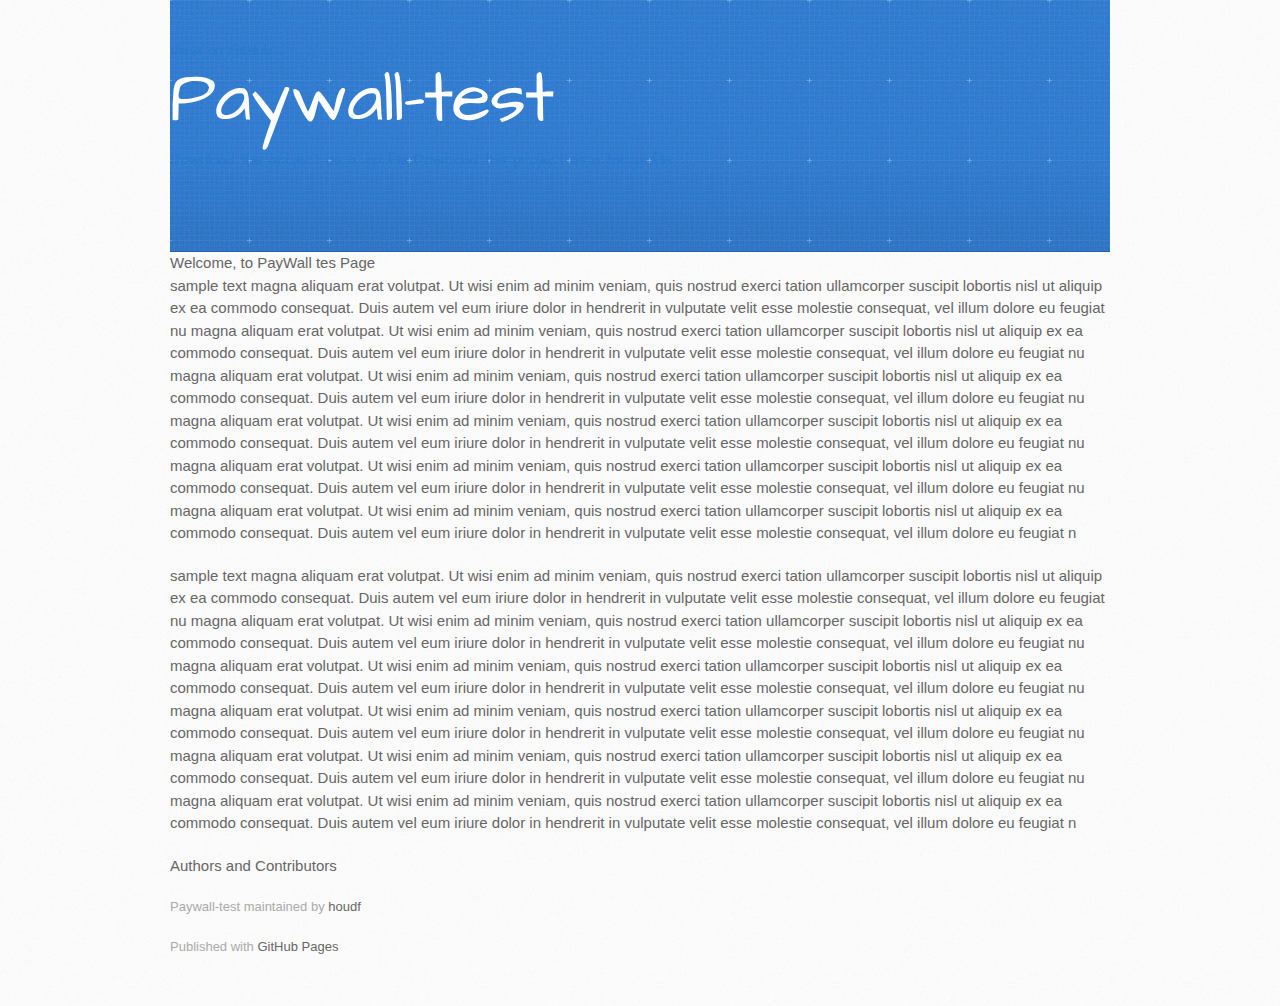
==== commit ca45c026: "new look" ====
--- a/index.html
+++ b/index.html
@@ -1,78 +1,82 @@
 <!DOCTYPE html>
 <html>
+
   <head>
-    <meta charset='utf-8'>
-    <meta http-equiv="X-UA-Compatible" content="chrome=1">
+    <meta charset='utf-8' />
+    <meta http-equiv="X-UA-Compatible" content="chrome=1" />
+    <meta name="description" content="Paywall-test : " />
+
     <meta name="viewport" content="width=device-width, initial-scale=1, maximum-scale=1">
     <link href='https://fonts.googleapis.com/css?family=Architects+Daughter' rel='stylesheet' type='text/css'>
     <link rel="stylesheet" type="text/css" href="stylesheets/stylesheet.css" media="screen" />
     <link rel="stylesheet" type="text/css" href="stylesheets/pygment_trac.css" media="screen" />
     <link rel="stylesheet" type="text/css" href="stylesheets/print.css" media="print" />
 
-    <!--[if lt IE 9]>
-    <script src="//html5shiv.googlecode.com/svn/trunk/html5.js"></script>
-    <![endif]-->
 
-    <title>Paywall-test by houdf</title>
+<script type="text/javascript" src="http://code.jquery.com/jquery-1.7.min.js"></script>
+
+
+
+
+<script type="text/javascript" src="fancybox/jquery.fancybox-1.3.4.pack.js"></script>
+
+ <link rel="stylesheet" type="text/css" href="fancybox/jquery.fancybox-1.3.4.css"/>
+
+<script type="text/javascript" src="paywall/paywall.js"></script>
+
+    <link rel="stylesheet" type="text/css" media="screen" href="stylesheets/stylesheet.css">
+
+    <title>Paywall-test</title>
   </head>
 
   <body>
-    <header>
-      <div class="inner">
-        <h1>Paywall-test</h1>
-        <h2></h2>
-        <a href="https://github.com/houdf/paywall-test" class="button"><small>View project on</small>GitHub</a>
-      </div>
-    </header>
 
-    <div id="content-wrapper">
-      <div class="inner clearfix">
-        <section id="main-content">
-          <h3>Welcome to GitHub Pages.</h3>
+    <!-- HEADER -->
+    <div id="header_wrap" class="outer">
+        <header class="inner">
+          <a id="forkme_banner" href="https://github.com/houdf/paywall-test">View on GitHub</a>
 
-<p>This automatic page generator is the easiest way to create beautiful pages for all of your projects. Author your page content here using GitHub Flavored Markdown, select a template crafted by a designer, and publish. After your page is generated, you can check out the new branch:</p>
+          <h1 id="project_title">Paywall-test</h1>
+          <h2 id="project_tagline"></h2>
 
-<pre><code>$ cd your_repo_root/repo_name
-$ git fetch origin
-$ git checkout gh-pages
-</code></pre>
+            <section id="downloads">
+              <div id="logIn"></div>
 
-<p>If you're using the GitHub for Mac, simply sync your repository and you'll see the new branch.</p>
+              <a class="zip_download_link" href="https://github.com/houdf/paywall-test/zipball/master">Download this project as a .zip file</a>
+              <a class="tar_download_link" href="https://github.com/houdf/paywall-test/tarball/master">Download this project as a tar.gz file</a>
+            </section>
+        </header>
+    </div>
 
-<h3>Designer Templates</h3>
+    <!-- MAIN CONTENT -->
+    <div id="main_content_wrap" class="outer">
+      <section id="main_content" class="inner">
+        <h3>Welcome, to PayWall tes Page</h3>
+      
 
-<p>We've crafted some handsome templates for you to use. Go ahead and continue to layouts to browse through them. You can easily go back to edit your page before publishing. After publishing your page, you can revisit the page generator and switch to another theme. Your Page content will be preserved if it remained markdown format.</p>
+<p>sample text magna aliquam erat volutpat. Ut wisi enim ad minim veniam, quis nostrud exerci tation ullamcorper suscipit lobortis nisl ut aliquip ex ea commodo consequat. Duis autem vel eum iriure dolor in hendrerit in vulputate velit esse molestie consequat, vel illum dolore eu feugiat nu magna aliquam erat volutpat. Ut wisi enim ad minim veniam, quis nostrud exerci tation ullamcorper suscipit lobortis nisl ut aliquip ex ea commodo consequat. Duis autem vel eum iriure dolor in hendrerit in vulputate velit esse molestie consequat, vel illum dolore eu feugiat nu magna aliquam erat volutpat. Ut wisi enim ad minim veniam, quis nostrud exerci tation ullamcorper suscipit lobortis nisl ut aliquip ex ea commodo consequat. Duis autem vel eum iriure dolor in hendrerit in vulputate velit esse molestie consequat, vel illum dolore eu feugiat nu magna aliquam erat volutpat. Ut wisi enim ad minim veniam, quis nostrud exerci tation ullamcorper suscipit lobortis nisl ut aliquip ex ea commodo consequat. Duis autem vel eum iriure dolor in hendrerit in vulputate velit esse molestie consequat, vel illum dolore eu feugiat nu magna aliquam erat volutpat. Ut wisi enim ad minim veniam, quis nostrud exerci tation ullamcorper suscipit lobortis nisl ut aliquip ex ea commodo consequat. Duis autem vel eum iriure dolor in hendrerit in vulputate velit esse molestie consequat, vel illum dolore eu feugiat nu magna aliquam erat volutpat. Ut wisi enim ad minim veniam, quis nostrud exerci tation ullamcorper suscipit lobortis nisl ut aliquip ex ea commodo consequat. Duis autem vel eum iriure dolor in hendrerit in vulputate velit esse molestie consequat, vel illum dolore eu feugiat n</p>
 
-<h3>Rather Drive Stick?</h3>
-
-<p>If you prefer to not use the automatic generator, push a branch named <code>gh-pages</code> to your repository to create a page manually. In addition to supporting regular HTML content, GitHub Pages support Jekyll, a simple, blog aware static site generator written by our own Tom Preston-Werner. Jekyll makes it easy to create site-wide headers and footers without having to copy them across every page. It also offers intelligent blog support and other advanced templating features.</p>
+<p>sample text magna aliquam erat volutpat. Ut wisi enim ad minim veniam, quis nostrud exerci tation ullamcorper suscipit lobortis nisl ut aliquip ex ea commodo consequat. Duis autem vel eum iriure dolor in hendrerit in vulputate velit esse molestie consequat, vel illum dolore eu feugiat nu magna aliquam erat volutpat. Ut wisi enim ad minim veniam, quis nostrud exerci tation ullamcorper suscipit lobortis nisl ut aliquip ex ea commodo consequat. Duis autem vel eum iriure dolor in hendrerit in vulputate velit esse molestie consequat, vel illum dolore eu feugiat nu magna aliquam erat volutpat. Ut wisi enim ad minim veniam, quis nostrud exerci tation ullamcorper suscipit lobortis nisl ut aliquip ex ea commodo consequat. Duis autem vel eum iriure dolor in hendrerit in vulputate velit esse molestie consequat, vel illum dolore eu feugiat nu magna aliquam erat volutpat. Ut wisi enim ad minim veniam, quis nostrud exerci tation ullamcorper suscipit lobortis nisl ut aliquip ex ea commodo consequat. Duis autem vel eum iriure dolor in hendrerit in vulputate velit esse molestie consequat, vel illum dolore eu feugiat nu magna aliquam erat volutpat. Ut wisi enim ad minim veniam, quis nostrud exerci tation ullamcorper suscipit lobortis nisl ut aliquip ex ea commodo consequat. Duis autem vel eum iriure dolor in hendrerit in vulputate velit esse molestie consequat, vel illum dolore eu feugiat nu magna aliquam erat volutpat. Ut wisi enim ad minim veniam, quis nostrud exerci tation ullamcorper suscipit lobortis nisl ut aliquip ex ea commodo consequat. Duis autem vel eum iriure dolor in hendrerit in vulputate velit esse molestie consequat, vel illum dolore eu feugiat n</p>
 
 <h3>Authors and Contributors</h3>
 
-<p>You can <a href="https://github.com/blog/821" class="user-mention">@mention</a> a GitHub username to generate a link to their profile. The resulting <code>&lt;a&gt;</code> element will link to the contributor's GitHub Profile. For example: In 2007, Chris Wanstrath (<a href="https://github.com/defunkt" class="user-mention">@defunkt</a>), PJ Hyett (<a href="https://github.com/pjhyett" class="user-mention">@pjhyett</a>), and Tom Preston-Werner (<a href="https://github.com/mojombo" class="user-mention">@mojombo</a>) founded GitHub.</p>
 
-<h3>Support or Contact</h3>
 
-<p>Having trouble with Pages? Check out the documentation at <a href="http://help.github.com/pages">http://help.github.com/pages</a> or contact <a href="mailto:support@github.com">support@github.com</a> and we’ll help you sort it out.</p>
-        </section>
 
-        <aside id="sidebar">
-          <a href="https://github.com/houdf/paywall-test/zipball/master" class="button">
-            <small>Download</small>
-            .zip file
-          </a>
-          <a href="https://github.com/houdf/paywall-test/tarball/master" class="button">
-            <small>Download</small>
-            .tar.gz file
-          </a>
 
-          <p class="repo-owner"><a href="https://github.com/houdf/paywall-test"></a> is maintained by <a href="https://github.com/houdf">houdf</a>.</p>
 
-          <p>This page was generated by <a href="pages.github.com">GitHub Pages</a> using the Architect theme by <a href="http://twitter.com/jasonlong">Jason Long</a>.</p>
-        </aside>
-      </div>
+      </section>
     </div>
 
-  
+    <!-- FOOTER  -->
+    <div id="footer_wrap" class="outer">
+      <footer class="inner">
+        <p class="copyright">Paywall-test maintained by <a href="https://github.com/houdf">houdf</a></p>
+        <p>Published with <a href="http://pages.github.com">GitHub Pages</a></p>
+      </footer>
+    </div>
+
+    
+
   </body>
-</html>+</html>
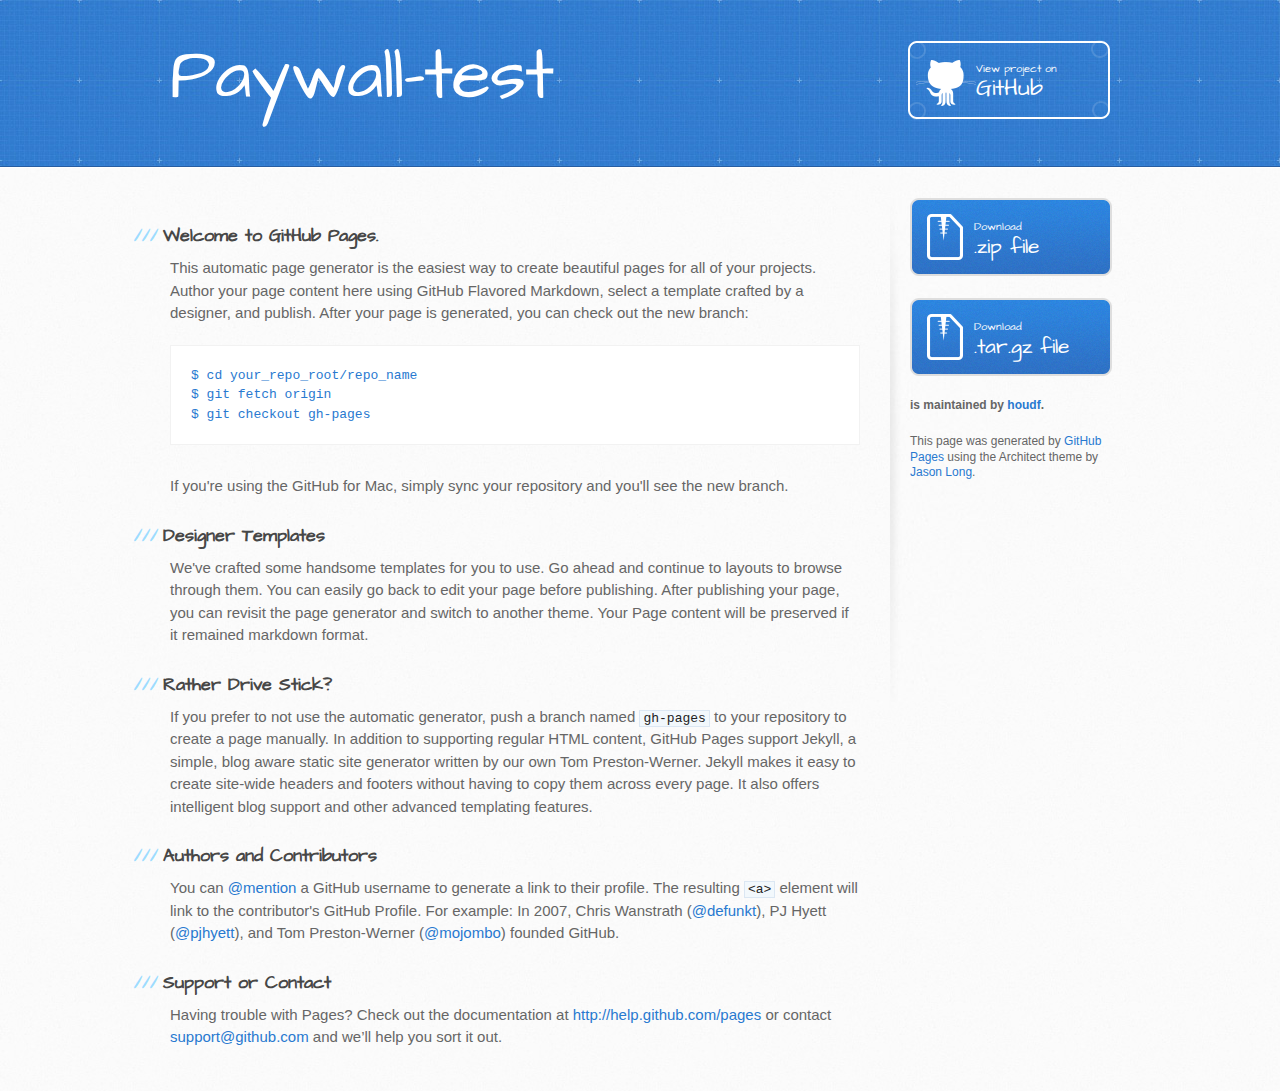
==== commit ec5b667e: "Create gh-pages branch via GitHub" ====
--- a/index.html
+++ b/index.html
@@ -1,82 +1,78 @@
 <!DOCTYPE html>
 <html>
-
   <head>
-    <meta charset='utf-8' />
-    <meta http-equiv="X-UA-Compatible" content="chrome=1" />
-    <meta name="description" content="Paywall-test : " />
-
+    <meta charset='utf-8'>
+    <meta http-equiv="X-UA-Compatible" content="chrome=1">
     <meta name="viewport" content="width=device-width, initial-scale=1, maximum-scale=1">
     <link href='https://fonts.googleapis.com/css?family=Architects+Daughter' rel='stylesheet' type='text/css'>
     <link rel="stylesheet" type="text/css" href="stylesheets/stylesheet.css" media="screen" />
     <link rel="stylesheet" type="text/css" href="stylesheets/pygment_trac.css" media="screen" />
     <link rel="stylesheet" type="text/css" href="stylesheets/print.css" media="print" />
 
+    <!--[if lt IE 9]>
+    <script src="//html5shiv.googlecode.com/svn/trunk/html5.js"></script>
+    <![endif]-->
 
-<script type="text/javascript" src="http://code.jquery.com/jquery-1.7.min.js"></script>
-
-
-
-
-<script type="text/javascript" src="fancybox/jquery.fancybox-1.3.4.pack.js"></script>
-
- <link rel="stylesheet" type="text/css" href="fancybox/jquery.fancybox-1.3.4.css"/>
-
-<script type="text/javascript" src="paywall/paywall.js"></script>
-
-    <link rel="stylesheet" type="text/css" media="screen" href="stylesheets/stylesheet.css">
-
-    <title>Paywall-test</title>
+    <title>Paywall-test by houdf</title>
   </head>
 
   <body>
+    <header>
+      <div class="inner">
+        <h1>Paywall-test</h1>
+        <h2></h2>
+        <a href="https://github.com/houdf/paywall-test" class="button"><small>View project on</small>GitHub</a>
+      </div>
+    </header>
 
-    <!-- HEADER -->
-    <div id="header_wrap" class="outer">
-        <header class="inner">
-          <a id="forkme_banner" href="https://github.com/houdf/paywall-test">View on GitHub</a>
+    <div id="content-wrapper">
+      <div class="inner clearfix">
+        <section id="main-content">
+          <h3>Welcome to GitHub Pages.</h3>
 
-          <h1 id="project_title">Paywall-test</h1>
-          <h2 id="project_tagline"></h2>
+<p>This automatic page generator is the easiest way to create beautiful pages for all of your projects. Author your page content here using GitHub Flavored Markdown, select a template crafted by a designer, and publish. After your page is generated, you can check out the new branch:</p>
 
-            <section id="downloads">
-              <div id="logIn"></div>
+<pre><code>$ cd your_repo_root/repo_name
+$ git fetch origin
+$ git checkout gh-pages
+</code></pre>
 
-              <a class="zip_download_link" href="https://github.com/houdf/paywall-test/zipball/master">Download this project as a .zip file</a>
-              <a class="tar_download_link" href="https://github.com/houdf/paywall-test/tarball/master">Download this project as a tar.gz file</a>
-            </section>
-        </header>
-    </div>
+<p>If you're using the GitHub for Mac, simply sync your repository and you'll see the new branch.</p>
 
-    <!-- MAIN CONTENT -->
-    <div id="main_content_wrap" class="outer">
-      <section id="main_content" class="inner">
-        <h3>Welcome, to PayWall tes Page</h3>
-      
+<h3>Designer Templates</h3>
 
-<p>sample text magna aliquam erat volutpat. Ut wisi enim ad minim veniam, quis nostrud exerci tation ullamcorper suscipit lobortis nisl ut aliquip ex ea commodo consequat. Duis autem vel eum iriure dolor in hendrerit in vulputate velit esse molestie consequat, vel illum dolore eu feugiat nu magna aliquam erat volutpat. Ut wisi enim ad minim veniam, quis nostrud exerci tation ullamcorper suscipit lobortis nisl ut aliquip ex ea commodo consequat. Duis autem vel eum iriure dolor in hendrerit in vulputate velit esse molestie consequat, vel illum dolore eu feugiat nu magna aliquam erat volutpat. Ut wisi enim ad minim veniam, quis nostrud exerci tation ullamcorper suscipit lobortis nisl ut aliquip ex ea commodo consequat. Duis autem vel eum iriure dolor in hendrerit in vulputate velit esse molestie consequat, vel illum dolore eu feugiat nu magna aliquam erat volutpat. Ut wisi enim ad minim veniam, quis nostrud exerci tation ullamcorper suscipit lobortis nisl ut aliquip ex ea commodo consequat. Duis autem vel eum iriure dolor in hendrerit in vulputate velit esse molestie consequat, vel illum dolore eu feugiat nu magna aliquam erat volutpat. Ut wisi enim ad minim veniam, quis nostrud exerci tation ullamcorper suscipit lobortis nisl ut aliquip ex ea commodo consequat. Duis autem vel eum iriure dolor in hendrerit in vulputate velit esse molestie consequat, vel illum dolore eu feugiat nu magna aliquam erat volutpat. Ut wisi enim ad minim veniam, quis nostrud exerci tation ullamcorper suscipit lobortis nisl ut aliquip ex ea commodo consequat. Duis autem vel eum iriure dolor in hendrerit in vulputate velit esse molestie consequat, vel illum dolore eu feugiat n</p>
+<p>We've crafted some handsome templates for you to use. Go ahead and continue to layouts to browse through them. You can easily go back to edit your page before publishing. After publishing your page, you can revisit the page generator and switch to another theme. Your Page content will be preserved if it remained markdown format.</p>
 
-<p>sample text magna aliquam erat volutpat. Ut wisi enim ad minim veniam, quis nostrud exerci tation ullamcorper suscipit lobortis nisl ut aliquip ex ea commodo consequat. Duis autem vel eum iriure dolor in hendrerit in vulputate velit esse molestie consequat, vel illum dolore eu feugiat nu magna aliquam erat volutpat. Ut wisi enim ad minim veniam, quis nostrud exerci tation ullamcorper suscipit lobortis nisl ut aliquip ex ea commodo consequat. Duis autem vel eum iriure dolor in hendrerit in vulputate velit esse molestie consequat, vel illum dolore eu feugiat nu magna aliquam erat volutpat. Ut wisi enim ad minim veniam, quis nostrud exerci tation ullamcorper suscipit lobortis nisl ut aliquip ex ea commodo consequat. Duis autem vel eum iriure dolor in hendrerit in vulputate velit esse molestie consequat, vel illum dolore eu feugiat nu magna aliquam erat volutpat. Ut wisi enim ad minim veniam, quis nostrud exerci tation ullamcorper suscipit lobortis nisl ut aliquip ex ea commodo consequat. Duis autem vel eum iriure dolor in hendrerit in vulputate velit esse molestie consequat, vel illum dolore eu feugiat nu magna aliquam erat volutpat. Ut wisi enim ad minim veniam, quis nostrud exerci tation ullamcorper suscipit lobortis nisl ut aliquip ex ea commodo consequat. Duis autem vel eum iriure dolor in hendrerit in vulputate velit esse molestie consequat, vel illum dolore eu feugiat nu magna aliquam erat volutpat. Ut wisi enim ad minim veniam, quis nostrud exerci tation ullamcorper suscipit lobortis nisl ut aliquip ex ea commodo consequat. Duis autem vel eum iriure dolor in hendrerit in vulputate velit esse molestie consequat, vel illum dolore eu feugiat n</p>
+<h3>Rather Drive Stick?</h3>
+
+<p>If you prefer to not use the automatic generator, push a branch named <code>gh-pages</code> to your repository to create a page manually. In addition to supporting regular HTML content, GitHub Pages support Jekyll, a simple, blog aware static site generator written by our own Tom Preston-Werner. Jekyll makes it easy to create site-wide headers and footers without having to copy them across every page. It also offers intelligent blog support and other advanced templating features.</p>
 
 <h3>Authors and Contributors</h3>
 
+<p>You can <a href="https://github.com/blog/821" class="user-mention">@mention</a> a GitHub username to generate a link to their profile. The resulting <code>&lt;a&gt;</code> element will link to the contributor's GitHub Profile. For example: In 2007, Chris Wanstrath (<a href="https://github.com/defunkt" class="user-mention">@defunkt</a>), PJ Hyett (<a href="https://github.com/pjhyett" class="user-mention">@pjhyett</a>), and Tom Preston-Werner (<a href="https://github.com/mojombo" class="user-mention">@mojombo</a>) founded GitHub.</p>
 
+<h3>Support or Contact</h3>
 
+<p>Having trouble with Pages? Check out the documentation at <a href="http://help.github.com/pages">http://help.github.com/pages</a> or contact <a href="mailto:support@github.com">support@github.com</a> and we’ll help you sort it out.</p>
+        </section>
 
+        <aside id="sidebar">
+          <a href="https://github.com/houdf/paywall-test/zipball/master" class="button">
+            <small>Download</small>
+            .zip file
+          </a>
+          <a href="https://github.com/houdf/paywall-test/tarball/master" class="button">
+            <small>Download</small>
+            .tar.gz file
+          </a>
 
+          <p class="repo-owner"><a href="https://github.com/houdf/paywall-test"></a> is maintained by <a href="https://github.com/houdf">houdf</a>.</p>
 
-      </section>
+          <p>This page was generated by <a href="pages.github.com">GitHub Pages</a> using the Architect theme by <a href="http://twitter.com/jasonlong">Jason Long</a>.</p>
+        </aside>
+      </div>
     </div>
 
-    <!-- FOOTER  -->
-    <div id="footer_wrap" class="outer">
-      <footer class="inner">
-        <p class="copyright">Paywall-test maintained by <a href="https://github.com/houdf">houdf</a></p>
-        <p>Published with <a href="http://pages.github.com">GitHub Pages</a></p>
-      </footer>
-    </div>
-
-    
-
+  
   </body>
-</html>
+</html>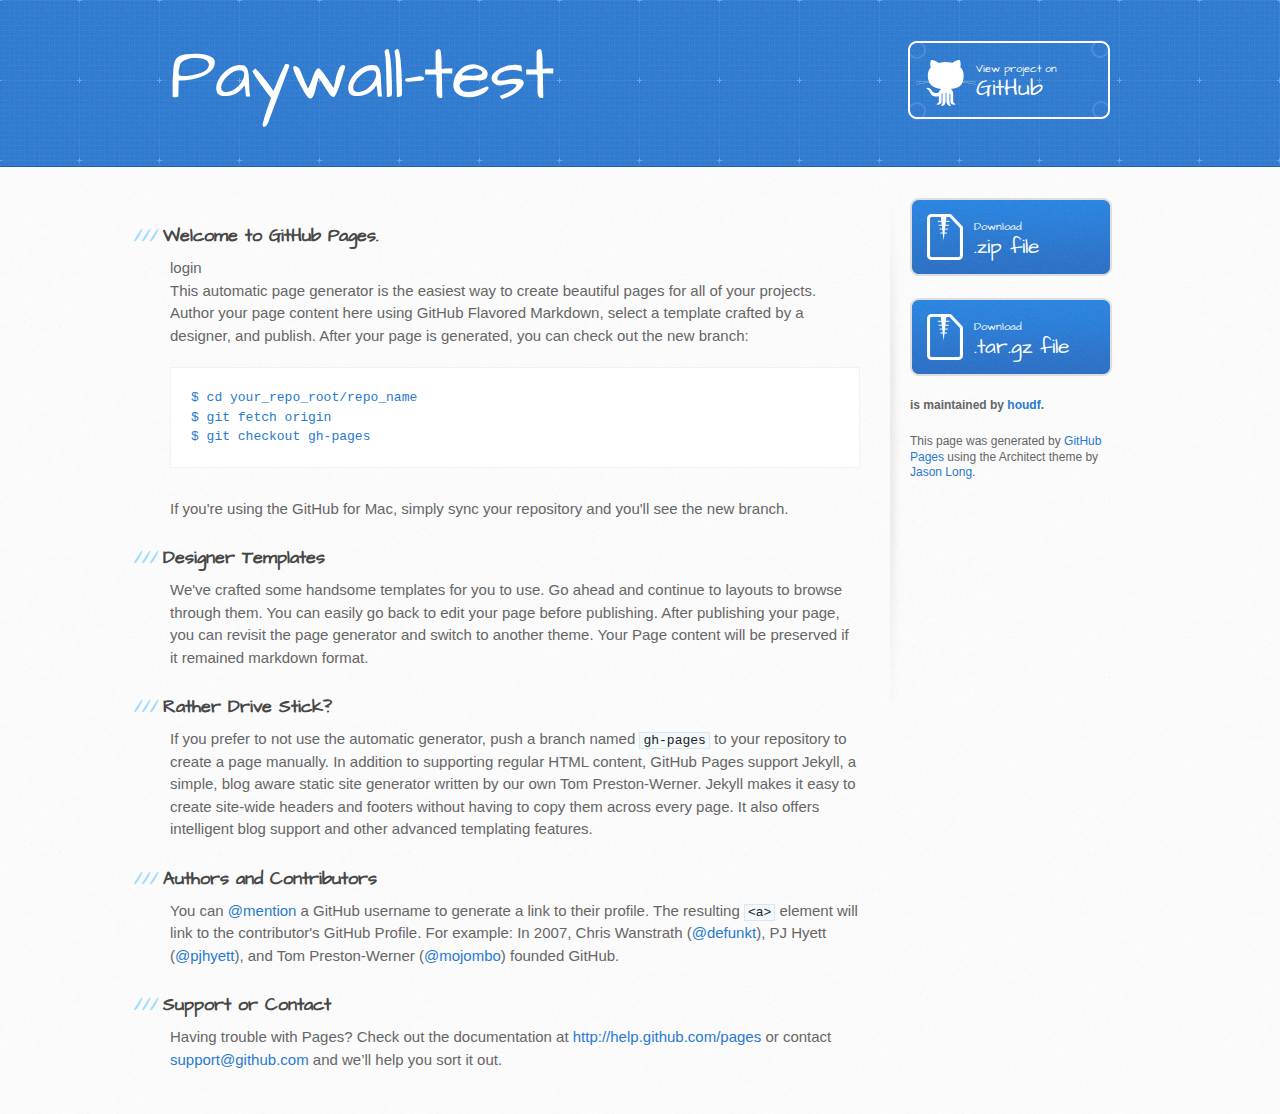
==== commit a1c46912: "new" ====
--- a/index.html
+++ b/index.html
@@ -12,6 +12,13 @@
     <!--[if lt IE 9]>
     <script src="//html5shiv.googlecode.com/svn/trunk/html5.js"></script>
     <![endif]-->
+
+    <script src="fancybox/jquery.fancybox-1.3.4.pack.js"></script> 
+    <link rel="stylesheet" type="text/css" href="fancybox/jquery.fancybox-1.3.4.css" media="screen" />
+
+    <script src="paywall/paywall.js"></script> 
+    
+
 
     <title>Paywall-test by houdf</title>
   </head>
@@ -29,6 +36,8 @@
       <div class="inner clearfix">
         <section id="main-content">
           <h3>Welcome to GitHub Pages.</h3>
+          <div id="logIn">login</div>
+<div id="user-status"></div>
 
 <p>This automatic page generator is the easiest way to create beautiful pages for all of your projects. Author your page content here using GitHub Flavored Markdown, select a template crafted by a designer, and publish. After your page is generated, you can check out the new branch:</p>
 
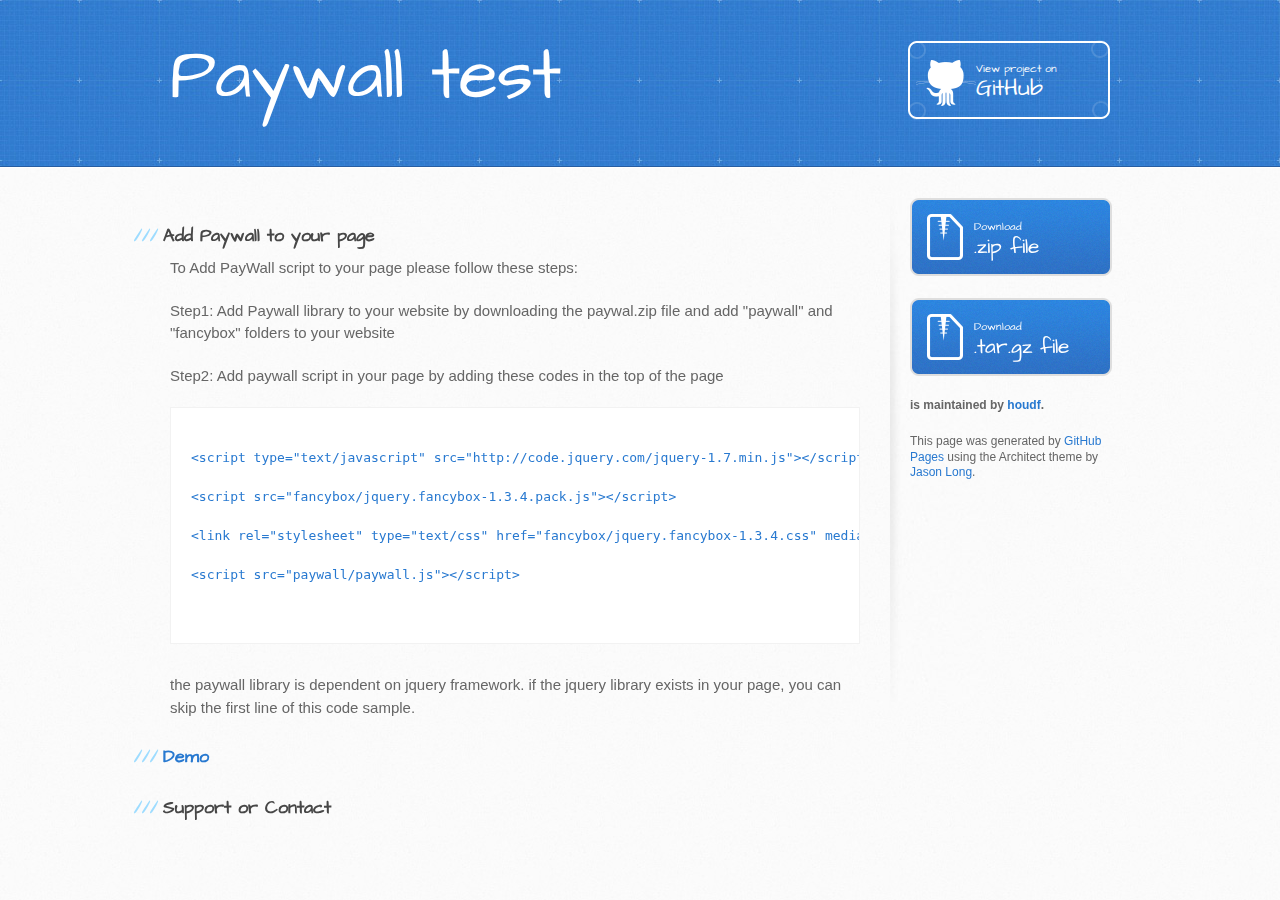
==== commit 70fff685: "add files" ====
--- a/index.html
+++ b/index.html
@@ -12,7 +12,7 @@
     <!--[if lt IE 9]>
     <script src="//html5shiv.googlecode.com/svn/trunk/html5.js"></script>
     <![endif]-->
-
+    <script type="text/javascript" src="http://code.jquery.com/jquery-1.7.min.js"></script>
     <script src="fancybox/jquery.fancybox-1.3.4.pack.js"></script> 
     <link rel="stylesheet" type="text/css" href="fancybox/jquery.fancybox-1.3.4.css" media="screen" />
 
@@ -20,13 +20,13 @@
     
 
 
-    <title>Paywall-test by houdf</title>
+    <title>Paywall</title>
   </head>
 
   <body>
     <header>
       <div class="inner">
-        <h1>Paywall-test</h1>
+        <h1>Paywall test</h1>
         <h2></h2>
         <a href="https://github.com/houdf/paywall-test" class="button"><small>View project on</small>GitHub</a>
       </div>
@@ -35,34 +35,48 @@
     <div id="content-wrapper">
       <div class="inner clearfix">
         <section id="main-content">
-          <h3>Welcome to GitHub Pages.</h3>
-          <div id="logIn">login</div>
+          
+          <!-- <div id="logIn">login</div> 
+<h3>Welcome <span id="logIn11" ></span> to Paywall test Pages.</h3> 
 <div id="user-status"></div>
+        -->
 
-<p>This automatic page generator is the easiest way to create beautiful pages for all of your projects. Author your page content here using GitHub Flavored Markdown, select a template crafted by a designer, and publish. After your page is generated, you can check out the new branch:</p>
 
-<pre><code>$ cd your_repo_root/repo_name
-$ git fetch origin
-$ git checkout gh-pages
-</code></pre>
 
-<p>If you're using the GitHub for Mac, simply sync your repository and you'll see the new branch.</p>
 
-<h3>Designer Templates</h3>
+<h3>Add Paywall to your page</h3>
 
-<p>We've crafted some handsome templates for you to use. Go ahead and continue to layouts to browse through them. You can easily go back to edit your page before publishing. After publishing your page, you can revisit the page generator and switch to another theme. Your Page content will be preserved if it remained markdown format.</p>
+<p> To Add PayWall script to your page please follow these steps: </p>
 
-<h3>Rather Drive Stick?</h3>
 
-<p>If you prefer to not use the automatic generator, push a branch named <code>gh-pages</code> to your repository to create a page manually. In addition to supporting regular HTML content, GitHub Pages support Jekyll, a simple, blog aware static site generator written by our own Tom Preston-Werner. Jekyll makes it easy to create site-wide headers and footers without having to copy them across every page. It also offers intelligent blog support and other advanced templating features.</p>
+<!-- <h3>1. Add Paywall library to your website</h3>
+<h3>2 - Adding Paywall script to your pages </h3>
 
-<h3>Authors and Contributors</h3>
+ -->
 
-<p>You can <a href="https://github.com/blog/821" class="user-mention">@mention</a> a GitHub username to generate a link to their profile. The resulting <code>&lt;a&gt;</code> element will link to the contributor's GitHub Profile. For example: In 2007, Chris Wanstrath (<a href="https://github.com/defunkt" class="user-mention">@defunkt</a>), PJ Hyett (<a href="https://github.com/pjhyett" class="user-mention">@pjhyett</a>), and Tom Preston-Werner (<a href="https://github.com/mojombo" class="user-mention">@mojombo</a>) founded GitHub.</p>
+<p>Step1: Add Paywall library to your website by downloading the paywal.zip file and add "paywall" and "fancybox" folders to your website </p>
+
+
+<p>Step2: Add paywall script in your page by adding these codes in the top of the page 
+<pre>
+<code class="javascript">
+&lt;script type=&quot;text/javascript&quot; src=&quot;http://code.jquery.com/jquery-1.7.min.js&quot;&gt;&lt;/script&gt;<br />
+&lt;script src=&quot;fancybox/jquery.fancybox-1.3.4.pack.js&quot;&gt;&lt;/script&gt; <br />
+&lt;link rel=&quot;stylesheet&quot; type=&quot;text/css&quot; href=&quot;fancybox/jquery.fancybox-1.3.4.css&quot; media=&quot;screen&quot; /&gt;<br />
+&lt;script src=&quot;paywall/paywall.js&quot;&gt;&lt;/script&gt; 
+</code>
+  
+</pre>
+the paywall library is dependent on jquery framework. if the jquery library exists in your page, you can skip the first line of this code sample.
+
+</p>
+
+<h3><a href="demo">Demo</a> </h3>
+
 
 <h3>Support or Contact</h3>
 
-<p>Having trouble with Pages? Check out the documentation at <a href="http://help.github.com/pages">http://help.github.com/pages</a> or contact <a href="mailto:support@github.com">support@github.com</a> and we’ll help you sort it out.</p>
+
         </section>
 
         <aside id="sidebar">
